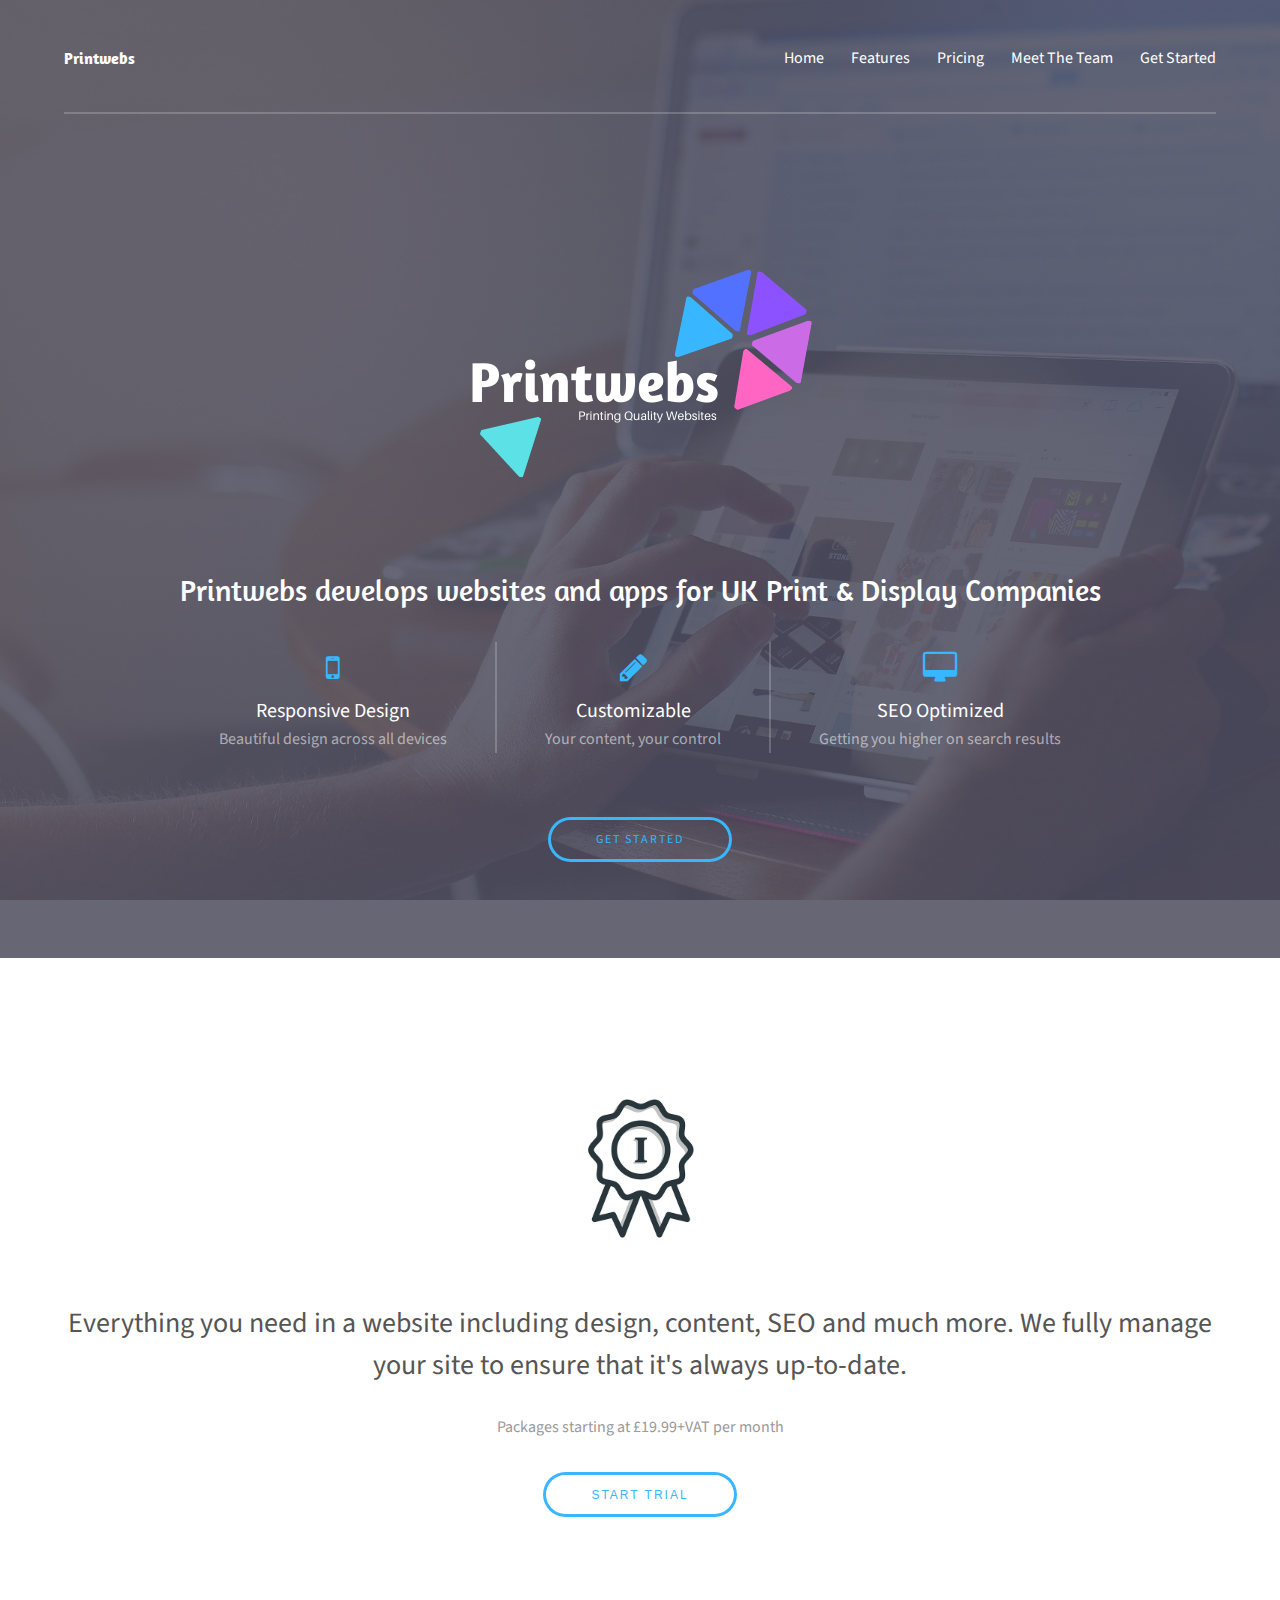
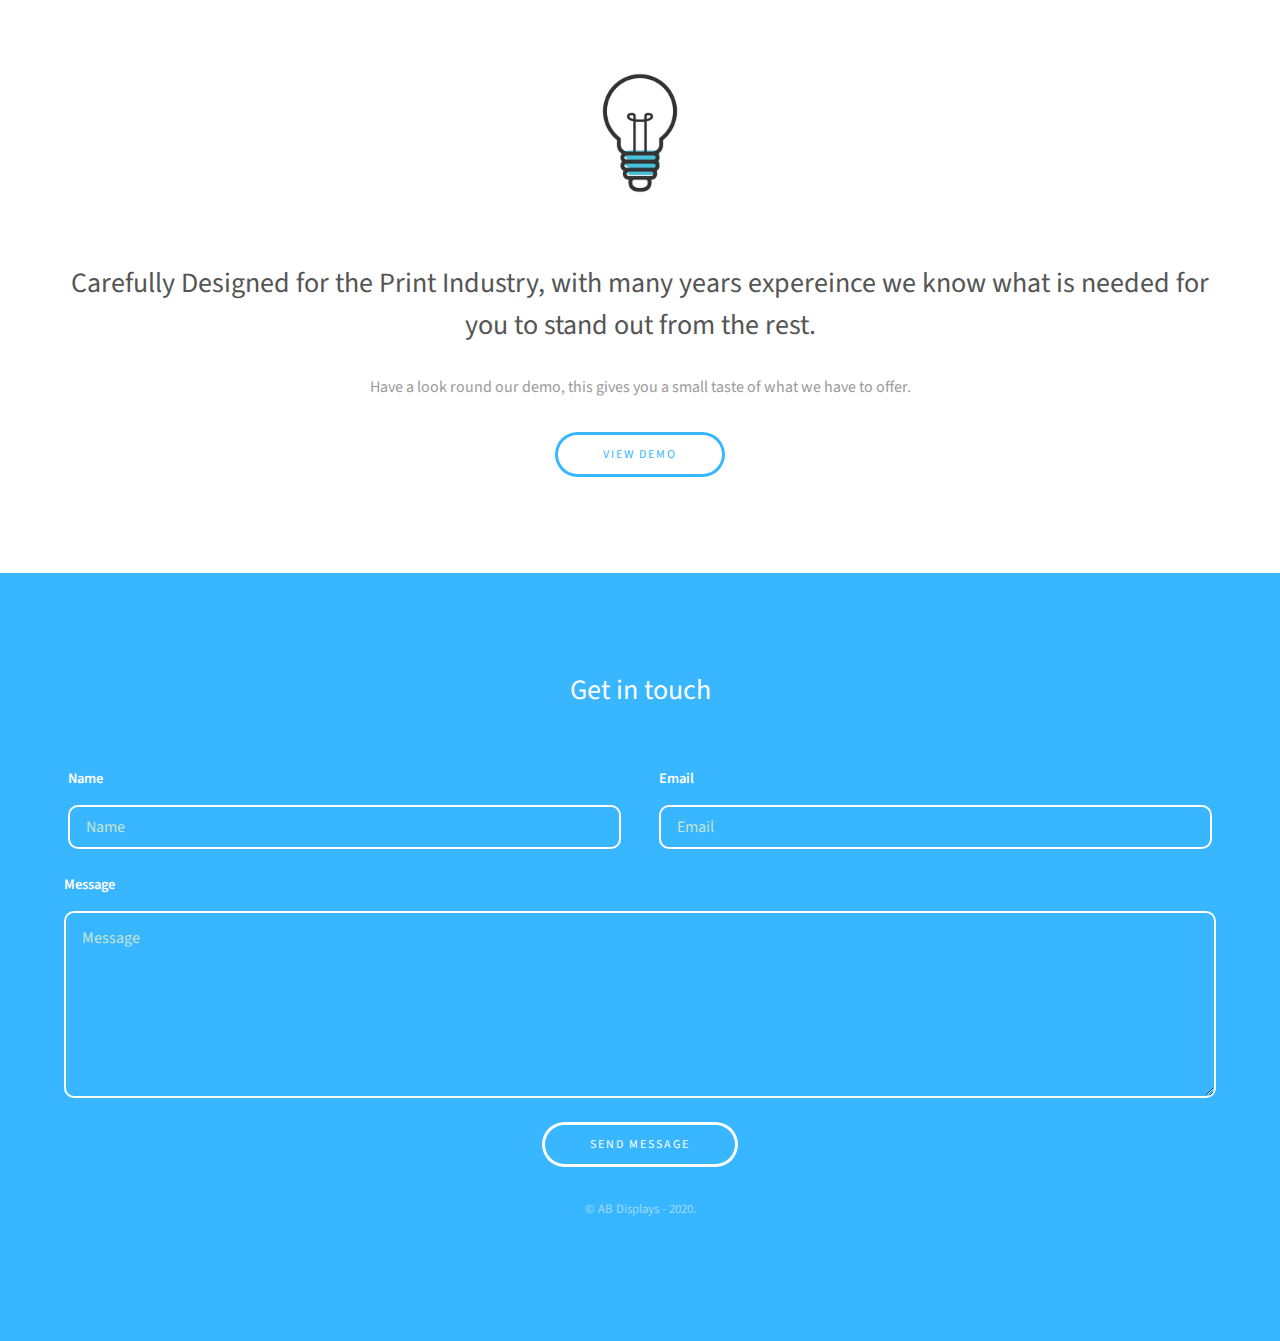
==== index.html @ cdd8fac1 "Tag Line added" ====
<!DOCTYPE HTML>
<html>
	<head>
		<title>Printwebs</title>
		<meta charset="utf-8" />
		<meta name="viewport" content="width=device-width, initial-scale=1" />
		<link rel="stylesheet" href="assets/css/main.css" />
		<link href='https://fonts.googleapis.com/css?family=Amaranth' rel='stylesheet'>
	</head>
	<body>

		<!-- Header -->
			<header id="header">
				<div class="inner">
					<a href="index.html" style="font-family: Amaranth" class="logo"><strong>Printwebs</strong></a>
					<nav id="nav">
						<a href="index.html">Home</a>
						<a href="features.html">Features</a>
						<a href="pricing.html">Pricing</a>
						<a href="meet-the-team.html">Meet The Team</a>
						<a href="">Get Started</a>
					</nav>
					<a href="#navPanel" class="navPanelToggle"><span class="fa fa-bars"></span></a>
				</div>
			</header>

		<!-- Banner -->
			<section id="banner">
				<div class="inner">
					<header>
						<div class="header">
							<img src="images/logo.png"/>
								<h2 style="font-family: Amaranth; color: white;"> Printwebs develops websites and apps for UK Print & Display Companies </h2>
						</div>
					</header>

					<div class="flex">

						<div>
							<span class="icon fa-mobile"></span>
							<h3>Responsive Design</h3>
							<p>Beautiful design across all devices</p>
						</div>

						<div>
							<span class="icon fa-pencil"></span>
							<h3>Customizable</h3>
							<p>Your content, your control</p>
						</div>

						<div>
							<span class="icon fa-desktop"></span>
							<h3>SEO Optimized</h3>
							<p>Getting you higher on search results</p>
						</div>

					</div>

					<footer>
						<a href="#" class="button">Get Started</a>
					</footer>
				</div>
			</section>


		<!-- Three -->
			<section id="three" class="wrapper align-center">
				<div class="inner">
					<div class="flex flex-1">
						<article>
							<div class="image round">
								<img src="images/pic01.jpg" style="height: 15rem;" alt="Pic 01" />
							</div>
							<header>
								<h3>Everything you need in a website including design, content, SEO and much more. We fully manage your site to ensure that it's always up-to-date.</h3>
							</header>
							<p>Packages starting at £19.99+VAT per month</p>
							<footer>
								<button type="button" data-target="#vevs-widget" data-id="30" data-affid="4664">Start Trial</button>
							</footer>
						</article>
						<article style="margin-top: 6rem;">
							<div class="image round">
								<img src="images/pic02.jpg" style="height: 15rem;" alt="Pic 02" />
							</div>
							<header>
								<h3>Carefully Designed for the Print Industry, with many years expereince we know what is needed for you to stand out from the rest.</h3>
							</header>
							<p>Have a look round our demo, this gives you a small taste of what we have to offer.</p>
							<footer>
								<a href="http://trials.freedemo.website/Printwebs_Demo/" target="_blank" class="button">View Demo</a>
							</footer>
						</article>
					</div>
				</div>
			</section>

		<!-- Footer -->
			<footer id="footer">
				<div class="inner">

					<h3>Get in touch</h3>

					<form action="#" method="post">

						<div class="field half first">
							<label for="name">Name</label>
							<input name="name" id="name" type="text" placeholder="Name">
						</div>
						<div class="field half">
							<label for="email">Email</label>
							<input name="email" id="email" type="email" placeholder="Email">
						</div>
						<div class="field">
							<label for="message">Message</label>
							<textarea name="message" id="message" rows="6" placeholder="Message"></textarea>
						</div>
						<ul class="actions">
							<li><input value="Send Message" class="button alt" type="submit"></li>
						</ul>
					</form>

					<div class="copyright">
						&copy; AB Displays - 2020.
					</div>

				</div>
			</footer>

		<!-- Scripts -->
			<script src="assets/js/jquery.min.js"></script>
			<script src="assets/js/skel.min.js"></script>
			<script src="assets/js/util.js"></script>
			<script src="assets/js/main.js"></script>
			<script>
			(function (d,s,id) {
				var js, fjs = d.getElementsByTagName(s)[0];
				if (d.getElementById(id)) return;
				js = d.createElement(s); js.id = id;
				js.src = "https://www.vevs.com/partners-sdk.js"; js.async = true; js.defer = true;
				fjs.parentNode.insertBefore(js, fjs);
				})(document,"script","vevs-sdk");
			</script>
	</body>
</html>
---- assets/css/main.css ----
@charset "UTF-8";
@import url(font-awesome.min.css);
@import "https://fonts.googleapis.com/css?family=Source+Sans+Pro:300,400,600";

/*
	Projection by TEMPLATED
	templated.co @templatedco
	Released for free under the Creative Commons Attribution 3.0 license (templated.co/license)
*/

/* Reset */


	html, body, div, span, applet, object, iframe, h1, h2, h3, h4, h5, h6, p, blockquote, pre, a, abbr, acronym, address, big, cite, code, del, dfn, em, img, ins, kbd, q, s, samp, small, strike, strong, sub, sup, tt, var, b, u, i, center, dl, dt, dd, ol, ul, li, fieldset, form, label, legend, table, caption, tbody, tfoot, thead, tr, th, td, article, aside, canvas, details, embed, figure, figcaption, footer, header, hgroup, menu, nav, output, ruby, section, summary, time, mark, audio, video {
		margin: 0;
		padding: 0;
		border: 0;
		font-size: 100%;
		font: inherit;
		vertical-align: baseline;
	}

	article, aside, details, figcaption, figure, footer, header, hgroup, menu, nav, section {
		display: block;
	}

	body {
		line-height: 1;
	}

	ol, ul {
		list-style: none;
	}

	blockquote, q {
		quotes: none;
	}

	blockquote:before, blockquote:after, q:before, q:after {
		content: '';
		content: none;
	}

	table {
		border-collapse: collapse;
		border-spacing: 0;
	}

	body {
		-webkit-text-size-adjust: none;
	}

/* Box Model */

	*, *:before, *:after {
		-moz-box-sizing: border-box;
		-webkit-box-sizing: border-box;
		box-sizing: border-box;
	}

/* Containers */

	.container {
		margin-left: auto;
		margin-right: auto;
	}

	.container.\31 25\25 {
		width: 100%;
		max-width: 100em;
		min-width: 80em;
	}

	.container.\37 5\25 {
		width: 60em;
	}

	.container.\35 0\25 {
		width: 40em;
	}

	.container.\32 5\25 {
		width: 20em;
	}

	.container {
		width: 80em;
	}

	@media screen and (max-width: 1680px) {

		.container.\31 25\25 {
			width: 100%;
			max-width: 100em;
			min-width: 80em;
		}

		.container.\37 5\25 {
			width: 60em;
		}

		.container.\35 0\25 {
			width: 40em;
		}

		.container.\32 5\25 {
			width: 20em;
		}

		.container {
			width: 80em;
		}

	}

	@media screen and (max-width: 1280px) {

		.container.\31 25\25 {
			width: 100%;
			max-width: 81.25em;
			min-width: 65em;
		}

		.container.\37 5\25 {
			width: 48.75em;
		}

		.container.\35 0\25 {
			width: 32.5em;
		}

		.container.\32 5\25 {
			width: 16.25em;
		}

		.container {
			width: 65em;
		}

	}

	@media screen and (max-width: 980px) {

		.container.\31 25\25 {
			width: 100%;
			max-width: 112.5%;
			min-width: 90%;
		}

		.container.\37 5\25 {
			width: 67.5%;
		}

		.container.\35 0\25 {
			width: 45%;
		}

		.container.\32 5\25 {
			width: 22.5%;
		}

		.container {
			width: 90%;
		}

	}

	@media screen and (max-width: 736px) {

		.container.\31 25\25 {
			width: 100%;
			max-width: 112.5%;
			min-width: 90%;
		}

		.container.\37 5\25 {
			width: 67.5%;
		}

		.container.\35 0\25 {
			width: 45%;
		}

		.container.\32 5\25 {
			width: 22.5%;
		}

		.container {
			width: 90% !important;
		}

	}

	@media screen and (max-width: 480px) {

		.container.\31 25\25 {
			width: 100%;
			max-width: 112.5%;
			min-width: 90%;
		}

		.container.\37 5\25 {
			width: 67.5%;
		}

		.container.\35 0\25 {
			width: 45%;
		}

		.container.\32 5\25 {
			width: 22.5%;
		}

		.container {
			width: 90% !important;
		}

	}

/* Grid */

	.row {
		border-bottom: solid 1px transparent;
		-moz-box-sizing: border-box;
		-webkit-box-sizing: border-box;
		box-sizing: border-box;
	}

	.row > * {
		float: left;
		-moz-box-sizing: border-box;
		-webkit-box-sizing: border-box;
		box-sizing: border-box;
	}

	.row:after, .row:before {
		content: '';
		display: block;
		clear: both;
		height: 0;
	}

	.row.uniform > * > :first-child {
		margin-top: 0;
	}

	.row.uniform > * > :last-child {
		margin-bottom: 0;
	}

	.row.\30 \25 > * {
		padding: 0 0 0 0em;
	}

	.row.\30 \25 {
		margin: 0 0 -1px 0em;
	}

	.row.uniform.\30 \25 > * {
		padding: 0em 0 0 0em;
	}

	.row.uniform.\30 \25 {
		margin: 0em 0 -1px 0em;
	}

	.row > * {
		padding: 0 0 0 2em;
	}

	.row {
		margin: 0 0 -1px -2em;
	}

	.row.uniform > * {
		padding: 2em 0 0 2em;
	}

	.row.uniform {
		margin: -2em 0 -1px -2em;
	}

	.row.\32 00\25 > * {
		padding: 0 0 0 4em;
	}

	.row.\32 00\25 {
		margin: 0 0 -1px -4em;
	}

	.row.uniform.\32 00\25 > * {
		padding: 4em 0 0 4em;
	}

	.row.uniform.\32 00\25 {
		margin: -4em 0 -1px -4em;
	}

	.row.\31 50\25 > * {
		padding: 0 0 0 3em;
	}

	.row.\31 50\25 {
		margin: 0 0 -1px -3em;
	}

	.row.uniform.\31 50\25 > * {
		padding: 3em 0 0 3em;
	}

	.row.uniform.\31 50\25 {
		margin: -3em 0 -1px -3em;
	}

	.row.\35 0\25 > * {
		padding: 0 0 0 1em;
	}

	.row.\35 0\25 {
		margin: 0 0 -1px -1em;
	}

	.row.uniform.\35 0\25 > * {
		padding: 1em 0 0 1em;
	}

	.row.uniform.\35 0\25 {
		margin: -1em 0 -1px -1em;
	}

	.row.\32 5\25 > * {
		padding: 0 0 0 0.5em;
	}

	.row.\32 5\25 {
		margin: 0 0 -1px -0.5em;
	}

	.row.uniform.\32 5\25 > * {
		padding: 0.5em 0 0 0.5em;
	}

	.row.uniform.\32 5\25 {
		margin: -0.5em 0 -1px -0.5em;
	}

	.\31 2u, .\31 2u\24 {
		width: 100%;
		clear: none;
		margin-left: 0;
	}

	.\31 1u, .\31 1u\24 {
		width: 91.6666666667%;
		clear: none;
		margin-left: 0;
	}

	.\31 0u, .\31 0u\24 {
		width: 83.3333333333%;
		clear: none;
		margin-left: 0;
	}

	.\39 u, .\39 u\24 {
		width: 75%;
		clear: none;
		margin-left: 0;
	}

	.\38 u, .\38 u\24 {
		width: 66.6666666667%;
		clear: none;
		margin-left: 0;
	}

	.\37 u, .\37 u\24 {
		width: 58.3333333333%;
		clear: none;
		margin-left: 0;
	}

	.\36 u, .\36 u\24 {
		width: 50%;
		clear: none;
		margin-left: 0;
	}

	.\35 u, .\35 u\24 {
		width: 41.6666666667%;
		clear: none;
		margin-left: 0;
	}

	.\34 u, .\34 u\24 {
		width: 33.3333333333%;
		clear: none;
		margin-left: 0;
	}

	.\33 u, .\33 u\24 {
		width: 25%;
		clear: none;
		margin-left: 0;
	}

	.\32 u, .\32 u\24 {
		width: 16.6666666667%;
		clear: none;
		margin-left: 0;
	}

	.\31 u, .\31 u\24 {
		width: 8.3333333333%;
		clear: none;
		margin-left: 0;
	}

	.\31 2u\24 + *,
	.\31 1u\24 + *,
	.\31 0u\24 + *,
	.\39 u\24 + *,
	.\38 u\24 + *,
	.\37 u\24 + *,
	.\36 u\24 + *,
	.\35 u\24 + *,
	.\34 u\24 + *,
	.\33 u\24 + *,
	.\32 u\24 + *,
	.\31 u\24 + * {
		clear: left;
	}

	.\-11u {
		margin-left: 91.66667%;
	}

	.\-10u {
		margin-left: 83.33333%;
	}

	.\-9u {
		margin-left: 75%;
	}

	.\-8u {
		margin-left: 66.66667%;
	}

	.\-7u {
		margin-left: 58.33333%;
	}

	.\-6u {
		margin-left: 50%;
	}

	.\-5u {
		margin-left: 41.66667%;
	}

	.\-4u {
		margin-left: 33.33333%;
	}

	.\-3u {
		margin-left: 25%;
	}

	.\-2u {
		margin-left: 16.66667%;
	}

	.\-1u {
		margin-left: 8.33333%;
	}

	@media screen and (max-width: 1680px) {

		.row > * {
			padding: 0 0 0 2em;
		}

		.row {
			margin: 0 0 -1px -2em;
		}

		.row.uniform > * {
			padding: 2em 0 0 2em;
		}

		.row.uniform {
			margin: -2em 0 -1px -2em;
		}

		.row.\32 00\25 > * {
			padding: 0 0 0 4em;
		}

		.row.\32 00\25 {
			margin: 0 0 -1px -4em;
		}

		.row.uniform.\32 00\25 > * {
			padding: 4em 0 0 4em;
		}

		.row.uniform.\32 00\25 {
			margin: -4em 0 -1px -4em;
		}

		.row.\31 50\25 > * {
			padding: 0 0 0 3em;
		}

		.row.\31 50\25 {
			margin: 0 0 -1px -3em;
		}

		.row.uniform.\31 50\25 > * {
			padding: 3em 0 0 3em;
		}

		.row.uniform.\31 50\25 {
			margin: -3em 0 -1px -3em;
		}

		.row.\35 0\25 > * {
			padding: 0 0 0 1em;
		}

		.row.\35 0\25 {
			margin: 0 0 -1px -1em;
		}

		.row.uniform.\35 0\25 > * {
			padding: 1em 0 0 1em;
		}

		.row.uniform.\35 0\25 {
			margin: -1em 0 -1px -1em;
		}

		.row.\32 5\25 > * {
			padding: 0 0 0 0.5em;
		}

		.row.\32 5\25 {
			margin: 0 0 -1px -0.5em;
		}

		.row.uniform.\32 5\25 > * {
			padding: 0.5em 0 0 0.5em;
		}

		.row.uniform.\32 5\25 {
			margin: -0.5em 0 -1px -0.5em;
		}

		.\31 2u\28xlarge\29, .\31 2u\24\28xlarge\29 {
			width: 100%;
			clear: none;
			margin-left: 0;
		}

		.\31 1u\28xlarge\29, .\31 1u\24\28xlarge\29 {
			width: 91.6666666667%;
			clear: none;
			margin-left: 0;
		}

		.\31 0u\28xlarge\29, .\31 0u\24\28xlarge\29 {
			width: 83.3333333333%;
			clear: none;
			margin-left: 0;
		}

		.\39 u\28xlarge\29, .\39 u\24\28xlarge\29 {
			width: 75%;
			clear: none;
			margin-left: 0;
		}

		.\38 u\28xlarge\29, .\38 u\24\28xlarge\29 {
			width: 66.6666666667%;
			clear: none;
			margin-left: 0;
		}

		.\37 u\28xlarge\29, .\37 u\24\28xlarge\29 {
			width: 58.3333333333%;
			clear: none;
			margin-left: 0;
		}

		.\36 u\28xlarge\29, .\36 u\24\28xlarge\29 {
			width: 50%;
			clear: none;
			margin-left: 0;
		}

		.\35 u\28xlarge\29, .\35 u\24\28xlarge\29 {
			width: 41.6666666667%;
			clear: none;
			margin-left: 0;
		}

		.\34 u\28xlarge\29, .\34 u\24\28xlarge\29 {
			width: 33.3333333333%;
			clear: none;
			margin-left: 0;
		}

		.\33 u\28xlarge\29, .\33 u\24\28xlarge\29 {
			width: 25%;
			clear: none;
			margin-left: 0;
		}

		.\32 u\28xlarge\29, .\32 u\24\28xlarge\29 {
			width: 16.6666666667%;
			clear: none;
			margin-left: 0;
		}

		.\31 u\28xlarge\29, .\31 u\24\28xlarge\29 {
			width: 8.3333333333%;
			clear: none;
			margin-left: 0;
		}

		.\31 2u\24\28xlarge\29 + *,
		.\31 1u\24\28xlarge\29 + *,
		.\31 0u\24\28xlarge\29 + *,
		.\39 u\24\28xlarge\29 + *,
		.\38 u\24\28xlarge\29 + *,
		.\37 u\24\28xlarge\29 + *,
		.\36 u\24\28xlarge\29 + *,
		.\35 u\24\28xlarge\29 + *,
		.\34 u\24\28xlarge\29 + *,
		.\33 u\24\28xlarge\29 + *,
		.\32 u\24\28xlarge\29 + *,
		.\31 u\24\28xlarge\29 + * {
			clear: left;
		}

		.\-11u\28xlarge\29 {
			margin-left: 91.66667%;
		}

		.\-10u\28xlarge\29 {
			margin-left: 83.33333%;
		}

		.\-9u\28xlarge\29 {
			margin-left: 75%;
		}

		.\-8u\28xlarge\29 {
			margin-left: 66.66667%;
		}

		.\-7u\28xlarge\29 {
			margin-left: 58.33333%;
		}

		.\-6u\28xlarge\29 {
			margin-left: 50%;
		}

		.\-5u\28xlarge\29 {
			margin-left: 41.66667%;
		}

		.\-4u\28xlarge\29 {
			margin-left: 33.33333%;
		}

		.\-3u\28xlarge\29 {
			margin-left: 25%;
		}

		.\-2u\28xlarge\29 {
			margin-left: 16.66667%;
		}

		.\-1u\28xlarge\29 {
			margin-left: 8.33333%;
		}

	}

	@media screen and (max-width: 1280px) {

		.row > * {
			padding: 0 0 0 1.5em;
		}

		.row {
			margin: 0 0 -1px -1.5em;
		}

		.row.uniform > * {
			padding: 1.5em 0 0 1.5em;
		}

		.row.uniform {
			margin: -1.5em 0 -1px -1.5em;
		}

		.row.\32 00\25 > * {
			padding: 0 0 0 3em;
		}

		.row.\32 00\25 {
			margin: 0 0 -1px -3em;
		}

		.row.uniform.\32 00\25 > * {
			padding: 3em 0 0 3em;
		}

		.row.uniform.\32 00\25 {
			margin: -3em 0 -1px -3em;
		}

		.row.\31 50\25 > * {
			padding: 0 0 0 2.25em;
		}

		.row.\31 50\25 {
			margin: 0 0 -1px -2.25em;
		}

		.row.uniform.\31 50\25 > * {
			padding: 2.25em 0 0 2.25em;
		}

		.row.uniform.\31 50\25 {
			margin: -2.25em 0 -1px -2.25em;
		}

		.row.\35 0\25 > * {
			padding: 0 0 0 0.75em;
		}

		.row.\35 0\25 {
			margin: 0 0 -1px -0.75em;
		}

		.row.uniform.\35 0\25 > * {
			padding: 0.75em 0 0 0.75em;
		}

		.row.uniform.\35 0\25 {
			margin: -0.75em 0 -1px -0.75em;
		}

		.row.\32 5\25 > * {
			padding: 0 0 0 0.375em;
		}

		.row.\32 5\25 {
			margin: 0 0 -1px -0.375em;
		}

		.row.uniform.\32 5\25 > * {
			padding: 0.375em 0 0 0.375em;
		}

		.row.uniform.\32 5\25 {
			margin: -0.375em 0 -1px -0.375em;
		}

		.\31 2u\28large\29, .\31 2u\24\28large\29 {
			width: 100%;
			clear: none;
			margin-left: 0;
		}

		.\31 1u\28large\29, .\31 1u\24\28large\29 {
			width: 91.6666666667%;
			clear: none;
			margin-left: 0;
		}

		.\31 0u\28large\29, .\31 0u\24\28large\29 {
			width: 83.3333333333%;
			clear: none;
			margin-left: 0;
		}

		.\39 u\28large\29, .\39 u\24\28large\29 {
			width: 75%;
			clear: none;
			margin-left: 0;
		}

		.\38 u\28large\29, .\38 u\24\28large\29 {
			width: 66.6666666667%;
			clear: none;
			margin-left: 0;
		}

		.\37 u\28large\29, .\37 u\24\28large\29 {
			width: 58.3333333333%;
			clear: none;
			margin-left: 0;
		}

		.\36 u\28large\29, .\36 u\24\28large\29 {
			width: 50%;
			clear: none;
			margin-left: 0;
		}

		.\35 u\28large\29, .\35 u\24\28large\29 {
			width: 41.6666666667%;
			clear: none;
			margin-left: 0;
		}

		.\34 u\28large\29, .\34 u\24\28large\29 {
			width: 33.3333333333%;
			clear: none;
			margin-left: 0;
		}

		.\33 u\28large\29, .\33 u\24\28large\29 {
			width: 25%;
			clear: none;
			margin-left: 0;
		}

		.\32 u\28large\29, .\32 u\24\28large\29 {
			width: 16.6666666667%;
			clear: none;
			margin-left: 0;
		}

		.\31 u\28large\29, .\31 u\24\28large\29 {
			width: 8.3333333333%;
			clear: none;
			margin-left: 0;
		}

		.\31 2u\24\28large\29 + *,
		.\31 1u\24\28large\29 + *,
		.\31 0u\24\28large\29 + *,
		.\39 u\24\28large\29 + *,
		.\38 u\24\28large\29 + *,
		.\37 u\24\28large\29 + *,
		.\36 u\24\28large\29 + *,
		.\35 u\24\28large\29 + *,
		.\34 u\24\28large\29 + *,
		.\33 u\24\28large\29 + *,
		.\32 u\24\28large\29 + *,
		.\31 u\24\28large\29 + * {
			clear: left;
		}

		.\-11u\28large\29 {
			margin-left: 91.66667%;
		}

		.\-10u\28large\29 {
			margin-left: 83.33333%;
		}

		.\-9u\28large\29 {
			margin-left: 75%;
		}

		.\-8u\28large\29 {
			margin-left: 66.66667%;
		}

		.\-7u\28large\29 {
			margin-left: 58.33333%;
		}

		.\-6u\28large\29 {
			margin-left: 50%;
		}

		.\-5u\28large\29 {
			margin-left: 41.66667%;
		}

		.\-4u\28large\29 {
			margin-left: 33.33333%;
		}

		.\-3u\28large\29 {
			margin-left: 25%;
		}

		.\-2u\28large\29 {
			margin-left: 16.66667%;
		}

		.\-1u\28large\29 {
			margin-left: 8.33333%;
		}

	}

	@media screen and (max-width: 980px) {

		.row > * {
			padding: 0 0 0 1.5em;
		}

		.row {
			margin: 0 0 -1px -1.5em;
		}

		.row.uniform > * {
			padding: 1.5em 0 0 1.5em;
		}

		.row.uniform {
			margin: -1.5em 0 -1px -1.5em;
		}

		.row.\32 00\25 > * {
			padding: 0 0 0 3em;
		}

		.row.\32 00\25 {
			margin: 0 0 -1px -3em;
		}

		.row.uniform.\32 00\25 > * {
			padding: 3em 0 0 3em;
		}

		.row.uniform.\32 00\25 {
			margin: -3em 0 -1px -3em;
		}

		.row.\31 50\25 > * {
			padding: 0 0 0 2.25em;
		}

		.row.\31 50\25 {
			margin: 0 0 -1px -2.25em;
		}

		.row.uniform.\31 50\25 > * {
			padding: 2.25em 0 0 2.25em;
		}

		.row.uniform.\31 50\25 {
			margin: -2.25em 0 -1px -2.25em;
		}

		.row.\35 0\25 > * {
			padding: 0 0 0 0.75em;
		}

		.row.\35 0\25 {
			margin: 0 0 -1px -0.75em;
		}

		.row.uniform.\35 0\25 > * {
			padding: 0.75em 0 0 0.75em;
		}

		.row.uniform.\35 0\25 {
			margin: -0.75em 0 -1px -0.75em;
		}

		.row.\32 5\25 > * {
			padding: 0 0 0 0.375em;
		}

		.row.\32 5\25 {
			margin: 0 0 -1px -0.375em;
		}

		.row.uniform.\32 5\25 > * {
			padding: 0.375em 0 0 0.375em;
		}

		.row.uniform.\32 5\25 {
			margin: -0.375em 0 -1px -0.375em;
		}

		.\31 2u\28medium\29, .\31 2u\24\28medium\29 {
			width: 100%;
			clear: none;
			margin-left: 0;
		}

		.\31 1u\28medium\29, .\31 1u\24\28medium\29 {
			width: 91.6666666667%;
			clear: none;
			margin-left: 0;
		}

		.\31 0u\28medium\29, .\31 0u\24\28medium\29 {
			width: 83.3333333333%;
			clear: none;
			margin-left: 0;
		}

		.\39 u\28medium\29, .\39 u\24\28medium\29 {
			width: 75%;
			clear: none;
			margin-left: 0;
		}

		.\38 u\28medium\29, .\38 u\24\28medium\29 {
			width: 66.6666666667%;
			clear: none;
			margin-left: 0;
		}

		.\37 u\28medium\29, .\37 u\24\28medium\29 {
			width: 58.3333333333%;
			clear: none;
			margin-left: 0;
		}

		.\36 u\28medium\29, .\36 u\24\28medium\29 {
			width: 50%;
			clear: none;
			margin-left: 0;
		}

		.\35 u\28medium\29, .\35 u\24\28medium\29 {
			width: 41.6666666667%;
			clear: none;
			margin-left: 0;
		}

		.\34 u\28medium\29, .\34 u\24\28medium\29 {
			width: 33.3333333333%;
			clear: none;
			margin-left: 0;
		}

		.\33 u\28medium\29, .\33 u\24\28medium\29 {
			width: 25%;
			clear: none;
			margin-left: 0;
		}

		.\32 u\28medium\29, .\32 u\24\28medium\29 {
			width: 16.6666666667%;
			clear: none;
			margin-left: 0;
		}

		.\31 u\28medium\29, .\31 u\24\28medium\29 {
			width: 8.3333333333%;
			clear: none;
			margin-left: 0;
		}

		.\31 2u\24\28medium\29 + *,
		.\31 1u\24\28medium\29 + *,
		.\31 0u\24\28medium\29 + *,
		.\39 u\24\28medium\29 + *,
		.\38 u\24\28medium\29 + *,
		.\37 u\24\28medium\29 + *,
		.\36 u\24\28medium\29 + *,
		.\35 u\24\28medium\29 + *,
		.\34 u\24\28medium\29 + *,
		.\33 u\24\28medium\29 + *,
		.\32 u\24\28medium\29 + *,
		.\31 u\24\28medium\29 + * {
			clear: left;
		}

		.\-11u\28medium\29 {
			margin-left: 91.66667%;
		}

		.\-10u\28medium\29 {
			margin-left: 83.33333%;
		}

		.\-9u\28medium\29 {
			margin-left: 75%;
		}

		.\-8u\28medium\29 {
			margin-left: 66.66667%;
		}

		.\-7u\28medium\29 {
			margin-left: 58.33333%;
		}

		.\-6u\28medium\29 {
			margin-left: 50%;
		}

		.\-5u\28medium\29 {
			margin-left: 41.66667%;
		}

		.\-4u\28medium\29 {
			margin-left: 33.33333%;
		}

		.\-3u\28medium\29 {
			margin-left: 25%;
		}

		.\-2u\28medium\29 {
			margin-left: 16.66667%;
		}

		.\-1u\28medium\29 {
			margin-left: 8.33333%;
		}

	}

	@media screen and (max-width: 736px) {

		.row > * {
			padding: 0 0 0 1.25em;
		}

		.row {
			margin: 0 0 -1px -1.25em;
		}

		.row.uniform > * {
			padding: 1.25em 0 0 1.25em;
		}

		.row.uniform {
			margin: -1.25em 0 -1px -1.25em;
		}

		.row.\32 00\25 > * {
			padding: 0 0 0 2.5em;
		}

		.row.\32 00\25 {
			margin: 0 0 -1px -2.5em;
		}

		.row.uniform.\32 00\25 > * {
			padding: 2.5em 0 0 2.5em;
		}

		.row.uniform.\32 00\25 {
			margin: -2.5em 0 -1px -2.5em;
		}

		.row.\31 50\25 > * {
			padding: 0 0 0 1.875em;
		}

		.row.\31 50\25 {
			margin: 0 0 -1px -1.875em;
		}

		.row.uniform.\31 50\25 > * {
			padding: 1.875em 0 0 1.875em;
		}

		.row.uniform.\31 50\25 {
			margin: -1.875em 0 -1px -1.875em;
		}

		.row.\35 0\25 > * {
			padding: 0 0 0 0.625em;
		}

		.row.\35 0\25 {
			margin: 0 0 -1px -0.625em;
		}

		.row.uniform.\35 0\25 > * {
			padding: 0.625em 0 0 0.625em;
		}

		.row.uniform.\35 0\25 {
			margin: -0.625em 0 -1px -0.625em;
		}

		.row.\32 5\25 > * {
			padding: 0 0 0 0.3125em;
		}

		.row.\32 5\25 {
			margin: 0 0 -1px -0.3125em;
		}

		.row.uniform.\32 5\25 > * {
			padding: 0.3125em 0 0 0.3125em;
		}

		.row.uniform.\32 5\25 {
			margin: -0.3125em 0 -1px -0.3125em;
		}

		.\31 2u\28small\29, .\31 2u\24\28small\29 {
			width: 100%;
			clear: none;
			margin-left: 0;
		}

		.\31 1u\28small\29, .\31 1u\24\28small\29 {
			width: 91.6666666667%;
			clear: none;
			margin-left: 0;
		}

		.\31 0u\28small\29, .\31 0u\24\28small\29 {
			width: 83.3333333333%;
			clear: none;
			margin-left: 0;
		}

		.\39 u\28small\29, .\39 u\24\28small\29 {
			width: 75%;
			clear: none;
			margin-left: 0;
		}

		.\38 u\28small\29, .\38 u\24\28small\29 {
			width: 66.6666666667%;
			clear: none;
			margin-left: 0;
		}

		.\37 u\28small\29, .\37 u\24\28small\29 {
			width: 58.3333333333%;
			clear: none;
			margin-left: 0;
		}

		.\36 u\28small\29, .\36 u\24\28small\29 {
			width: 50%;
			clear: none;
			margin-left: 0;
		}

		.\35 u\28small\29, .\35 u\24\28small\29 {
			width: 41.6666666667%;
			clear: none;
			margin-left: 0;
		}

		.\34 u\28small\29, .\34 u\24\28small\29 {
			width: 33.3333333333%;
			clear: none;
			margin-left: 0;
		}

		.\33 u\28small\29, .\33 u\24\28small\29 {
			width: 25%;
			clear: none;
			margin-left: 0;
		}

		.\32 u\28small\29, .\32 u\24\28small\29 {
			width: 16.6666666667%;
			clear: none;
			margin-left: 0;
		}

		.\31 u\28small\29, .\31 u\24\28small\29 {
			width: 8.3333333333%;
			clear: none;
			margin-left: 0;
		}

		.\31 2u\24\28small\29 + *,
		.\31 1u\24\28small\29 + *,
		.\31 0u\24\28small\29 + *,
		.\39 u\24\28small\29 + *,
		.\38 u\24\28small\29 + *,
		.\37 u\24\28small\29 + *,
		.\36 u\24\28small\29 + *,
		.\35 u\24\28small\29 + *,
		.\34 u\24\28small\29 + *,
		.\33 u\24\28small\29 + *,
		.\32 u\24\28small\29 + *,
		.\31 u\24\28small\29 + * {
			clear: left;
		}

		.\-11u\28small\29 {
			margin-left: 91.66667%;
		}

		.\-10u\28small\29 {
			margin-left: 83.33333%;
		}

		.\-9u\28small\29 {
			margin-left: 75%;
		}

		.\-8u\28small\29 {
			margin-left: 66.66667%;
		}

		.\-7u\28small\29 {
			margin-left: 58.33333%;
		}

		.\-6u\28small\29 {
			margin-left: 50%;
		}

		.\-5u\28small\29 {
			margin-left: 41.66667%;
		}

		.\-4u\28small\29 {
			margin-left: 33.33333%;
		}

		.\-3u\28small\29 {
			margin-left: 25%;
		}

		.\-2u\28small\29 {
			margin-left: 16.66667%;
		}

		.\-1u\28small\29 {
			margin-left: 8.33333%;
		}

	}

	@media screen and (max-width: 480px) {

		.row > * {
			padding: 0 0 0 1.25em;
		}

		.row {
			margin: 0 0 -1px -1.25em;
		}

		.row.uniform > * {
			padding: 1.25em 0 0 1.25em;
		}

		.row.uniform {
			margin: -1.25em 0 -1px -1.25em;
		}

		.row.\32 00\25 > * {
			padding: 0 0 0 2.5em;
		}

		.row.\32 00\25 {
			margin: 0 0 -1px -2.5em;
		}

		.row.uniform.\32 00\25 > * {
			padding: 2.5em 0 0 2.5em;
		}

		.row.uniform.\32 00\25 {
			margin: -2.5em 0 -1px -2.5em;
		}

		.row.\31 50\25 > * {
			padding: 0 0 0 1.875em;
		}

		.row.\31 50\25 {
			margin: 0 0 -1px -1.875em;
		}

		.row.uniform.\31 50\25 > * {
			padding: 1.875em 0 0 1.875em;
		}

		.row.uniform.\31 50\25 {
			margin: -1.875em 0 -1px -1.875em;
		}

		.row.\35 0\25 > * {
			padding: 0 0 0 0.625em;
		}

		.row.\35 0\25 {
			margin: 0 0 -1px -0.625em;
		}

		.row.uniform.\35 0\25 > * {
			padding: 0.625em 0 0 0.625em;
		}

		.row.uniform.\35 0\25 {
			margin: -0.625em 0 -1px -0.625em;
		}

		.row.\32 5\25 > * {
			padding: 0 0 0 0.3125em;
		}

		.row.\32 5\25 {
			margin: 0 0 -1px -0.3125em;
		}

		.row.uniform.\32 5\25 > * {
			padding: 0.3125em 0 0 0.3125em;
		}

		.row.uniform.\32 5\25 {
			margin: -0.3125em 0 -1px -0.3125em;
		}

		.\31 2u\28xsmall\29, .\31 2u\24\28xsmall\29 {
			width: 100%;
			clear: none;
			margin-left: 0;
		}

		.\31 1u\28xsmall\29, .\31 1u\24\28xsmall\29 {
			width: 91.6666666667%;
			clear: none;
			margin-left: 0;
		}

		.\31 0u\28xsmall\29, .\31 0u\24\28xsmall\29 {
			width: 83.3333333333%;
			clear: none;
			margin-left: 0;
		}

		.\39 u\28xsmall\29, .\39 u\24\28xsmall\29 {
			width: 75%;
			clear: none;
			margin-left: 0;
		}

		.\38 u\28xsmall\29, .\38 u\24\28xsmall\29 {
			width: 66.6666666667%;
			clear: none;
			margin-left: 0;
		}

		.\37 u\28xsmall\29, .\37 u\24\28xsmall\29 {
			width: 58.3333333333%;
			clear: none;
			margin-left: 0;
		}

		.\36 u\28xsmall\29, .\36 u\24\28xsmall\29 {
			width: 50%;
			clear: none;
			margin-left: 0;
		}

		.\35 u\28xsmall\29, .\35 u\24\28xsmall\29 {
			width: 41.6666666667%;
			clear: none;
			margin-left: 0;
		}

		.\34 u\28xsmall\29, .\34 u\24\28xsmall\29 {
			width: 33.3333333333%;
			clear: none;
			margin-left: 0;
		}

		.\33 u\28xsmall\29, .\33 u\24\28xsmall\29 {
			width: 25%;
			clear: none;
			margin-left: 0;
		}

		.\32 u\28xsmall\29, .\32 u\24\28xsmall\29 {
			width: 16.6666666667%;
			clear: none;
			margin-left: 0;
		}

		.\31 u\28xsmall\29, .\31 u\24\28xsmall\29 {
			width: 8.3333333333%;
			clear: none;
			margin-left: 0;
		}

		.\31 2u\24\28xsmall\29 + *,
		.\31 1u\24\28xsmall\29 + *,
		.\31 0u\24\28xsmall\29 + *,
		.\39 u\24\28xsmall\29 + *,
		.\38 u\24\28xsmall\29 + *,
		.\37 u\24\28xsmall\29 + *,
		.\36 u\24\28xsmall\29 + *,
		.\35 u\24\28xsmall\29 + *,
		.\34 u\24\28xsmall\29 + *,
		.\33 u\24\28xsmall\29 + *,
		.\32 u\24\28xsmall\29 + *,
		.\31 u\24\28xsmall\29 + * {
			clear: left;
		}

		.\-11u\28xsmall\29 {
			margin-left: 91.66667%;
		}

		.\-10u\28xsmall\29 {
			margin-left: 83.33333%;
		}

		.\-9u\28xsmall\29 {
			margin-left: 75%;
		}

		.\-8u\28xsmall\29 {
			margin-left: 66.66667%;
		}

		.\-7u\28xsmall\29 {
			margin-left: 58.33333%;
		}

		.\-6u\28xsmall\29 {
			margin-left: 50%;
		}

		.\-5u\28xsmall\29 {
			margin-left: 41.66667%;
		}

		.\-4u\28xsmall\29 {
			margin-left: 33.33333%;
		}

		.\-3u\28xsmall\29 {
			margin-left: 25%;
		}

		.\-2u\28xsmall\29 {
			margin-left: 16.66667%;
		}

		.\-1u\28xsmall\29 {
			margin-left: 8.33333%;
		}

	}

/* Basic */

	@-ms-viewport {
		width: device-width;
	}

	body {
		-ms-overflow-style: scrollbar;
	}

	@media screen and (max-width: 480px) {

		html, body {
			min-width: 320px;
		}

	}

	body {
		background: #fff;
	}

		body.is-loading *, body.is-loading *:before, body.is-loading *:after {
			-moz-animation: none !important;
			-webkit-animation: none !important;
			-ms-animation: none !important;
			animation: none !important;
			-moz-transition: none !important;
			-webkit-transition: none !important;
			-ms-transition: none !important;
			transition: none !important;
		}

/* Type */

	body, input, select, textarea {
		color: #9a9a9a;
		font-family: "Source Sans Pro", Arial, Helvetica, sans-serif;
		font-size: 14pt;
		font-weight: 400;
		line-height: 1.65;
	}

		@media screen and (max-width: 1680px) {

			body, input, select, textarea {
				font-size: 12pt;
			}

		}

		@media screen and (max-width: 1280px) {

			body, input, select, textarea {
				font-size: 12pt;
			}

		}

		@media screen and (max-width: 980px) {

			body, input, select, textarea {
				font-size: 12pt;
			}

		}

		@media screen and (max-width: 736px) {

			body, input, select, textarea {
				font-size: 12pt;
			}

		}

		@media screen and (max-width: 480px) {

			body, input, select, textarea {
				font-size: 12pt;
			}

		}

	a {
		color: #38b6ff;
		text-decoration: underline;
	}

		a:hover {
			text-decoration: none;
		}

	strong, b {
		color: #555;
		font-weight: 600;
	}

	em, i {
		font-style: italic;
	}

	p {
		margin: 0 0 2em 0;
	}

	h1, h2, h3, h4, h5, h6 {
		color: #555;
		font-weight: 400;
		line-height: 1.5;
		margin: 0 0 1em 0;
	}

		h1 a, h2 a, h3 a, h4 a, h5 a, h6 a {
			color: inherit;
			text-decoration: none;
		}

	h2 {
		font-size: 1.85em;
		font-weight: 300;
	}

	h3 {
		font-size: 1.75em;
	}

		@media screen and (max-width: 480px) {

			h3 {
				font-size: 1.25em;
			}

		}

	h4 {
		font-size: 1.5em;
	}

	h5 {
		font-size: 0.9em;
	}

	h6 {
		font-size: 0.7em;
	}

	sub {
		font-size: 0.8em;
		position: relative;
		top: 0.5em;
	}

	sup {
		font-size: 0.8em;
		position: relative;
		top: -0.5em;
	}

	blockquote {
		border-left: solid 4px #dbdbdb;
		font-style: italic;
		margin: 0 0 2em 0;
		padding: 0.5em 0 0.5em 2em;
	}

	code {
		background: rgba(144, 144, 144, 0.075);
		border-radius: 0;
		border: solid 1px #dbdbdb;
		font-family: "Courier New", monospace;
		font-size: 0.9em;
		margin: 0 0.25em;
		padding: 0.25em 0.65em;
	}

	pre {
		-webkit-overflow-scrolling: touch;
		font-family: "Courier New", monospace;
		font-size: 0.9em;
		margin: 0 0 2em 0;
	}

		pre code {
			display: block;
			line-height: 1.75;
			padding: 1em 1.5em;
			overflow-x: auto;
		}

	hr {
		border: 0;
		border-bottom: solid 1px #dbdbdb;
		margin: 2em 0;
	}

		hr.major {
			margin: 3em 0;
		}

	.align-left {
		text-align: left;
	}

	.align-center {
		text-align: center;
	}

	.align-right {
		text-align: right;
	}

	.inner {
		max-width: 75em;
		margin: 0 auto;
	}

		@media screen and (max-width: 1280px) {

			.inner {
				max-width: 90%;
			}

		}

		@media screen and (max-width: 480px) {

			.inner {
				max-width: 90%;
			}

		}

/* Section/Article */

	section.special, article.special {
		text-align: center;
	}

		section.special article, article.special article {
			text-align: left;
		}

	section.wrapper, article.wrapper {
		padding: 6em 0;
	}

		section.wrapper header, article.wrapper header {
			margin-bottom: 4em;
		}

			section.wrapper header h2, article.wrapper header h2 {
				font-size: 2.75em;
				margin: 0 0 .5em 0;
			}

			section.wrapper header p, article.wrapper header p {
				font-size: 1em;
			}

		section.wrapper article header, article.wrapper article header {
			margin: 0;
		}

		@media screen and (max-width: 980px) {

			section.wrapper, article.wrapper {
				padding: 4em 0;
			}

		}

		@media screen and (max-width: 736px) {

			section.wrapper, article.wrapper {
				padding: 3em 0;
			}

				section.wrapper header, article.wrapper header {
					margin-bottom: 2em;
				}

					section.wrapper header h2, article.wrapper header h2 {
						font-size: 2em;
					}

					section.wrapper header p, article.wrapper header p {
						font-size: .9em;
					}

		}

		@media screen and (max-width: 480px) {

			section.wrapper article, article.wrapper article {
				text-align: center;
			}

		}

	header p {
		color: #bbb;
		position: relative;
		margin: 0 0 1.5em 0;
	}

	header h2 + p {
		font-size: 1.25em;
		margin-top: -1em;
	}

	header h3 + p {
		font-size: 1.1em;
		margin-top: -0.8em;
	}

	header h4 + p,
	header h5 + p,
	header h6 + p {
		font-size: 0.9em;
		margin-top: -0.6em;
	}

/* Flex */

	.flex {
		display: -ms-flexbox;
		-ms-flex-wrap: wrap;
		-ms-flex-pack: justify;
		-moz-justify-content: space-between;
		-webkit-justify-content: space-between;
		-ms-justify-content: space-between;
		justify-content: space-between;
		display: -moz-flex;
		display: -webkit-flex;
		display: -ms-flex;
		display: flex;
		-moz-flex-wrap: wrap;
		-webkit-flex-wrap: wrap;
		-ms-flex-wrap: wrap;
		flex-wrap: wrap;
		width: 100%;
	}

		.flex.flex-2 {
			-moz-justify-content: space-between;
			-webkit-justify-content: space-between;
			-ms-justify-content: space-between;
			justify-content: space-between;
		}

			.flex.flex-2 article {
				width: 50%;
			}

		@media screen and (max-width: 980px) {

			.flex.flex-2 article {
				width: 100%;
				margin-bottom: 3em;
			}

				.flex.flex-2 article:last-child {
					margin-bottom: 0;
				}

		}

		@media screen and (max-width: 480px) {

			.flex.flex-2 br {
				display: none;
			}

		}

/* Form */

	form {
		margin: 0 0 2em 0;
	}

		form .field {
			margin-bottom: 1.5em;
		}

			form .field.half {
				display: inline-block;
				width: 48%;
			}

				form .field.half.first {
					margin-right: 3%;
				}

		@media screen and (max-width: 980px) {

			form .field.half {
				display: block;
				width: 100%;
			}

				form .field.half.first {
					margin-right: 0;
				}

		}

	label {
		color: #555;
		display: block;
		font-size: 0.9em;
		font-weight: 600;
		margin: 0 0 1em 0;
	}

	input[type="text"],
	input[type="password"],
	input[type="email"],
	input[type="tel"],
	select,
	textarea {
		-moz-appearance: none;
		-webkit-appearance: none;
		-ms-appearance: none;
		appearance: none;
		background: #38b6ff;
		border-radius: 10px;
		border: none;
		border: solid 2px #ffffff;
		color: #fff;
		display: block;
		outline: 0;
		padding: 0 1em;
		text-decoration: none;
		width: 100%;
	}

		input[type="text"]:invalid,
		input[type="password"]:invalid,
		input[type="email"]:invalid,
		input[type="tel"]:invalid,
		select:invalid,
		textarea:invalid {
			box-shadow: none;
		}

		input[type="text"]:focus,
		input[type="password"]:focus,
		input[type="email"]:focus,
		input[type="tel"]:focus,
		select:focus,
		textarea:focus {
			border-color: #ffffff;
			box-shadow: 0 0 0 1px #ffffff;
		}

	.select-wrapper {
		text-decoration: none;
		display: block;
		position: relative;
	}

		.select-wrapper:before {
			content: "";
			-moz-osx-font-smoothing: grayscale;
			-webkit-font-smoothing: antialiased;
			font-family: FontAwesome;
			font-style: normal;
			font-weight: normal;
			text-transform: none !important;
		}

		.select-wrapper:before {
			color: #fff;
			display: block;
			height: 2.75em;
			line-height: 2.75em;
			pointer-events: none;
			position: absolute;
			right: 0;
			text-align: center;
			top: 0;
			width: 2.75em;
		}

		.select-wrapper select::-ms-expand {
			display: none;
		}

	input[type="text"],
	input[type="password"],
	input[type="email"],
	select {
		height: 2.75em;
	}

	textarea {
		padding: 0.75em 1em;
	}

	input[type="checkbox"],
	input[type="radio"] {
		-moz-appearance: none;
		-webkit-appearance: none;
		-ms-appearance: none;
		appearance: none;
		display: block;
		float: left;
		margin-right: -2em;
		opacity: 0;
		width: 1em;
		z-index: -1;
	}

		input[type="checkbox"] + label,
		input[type="radio"] + label {
			text-decoration: none;
			color: #9a9a9a;
			cursor: pointer;
			display: inline-block;
			font-size: 1em;
			font-weight: 400;
			padding-left: 2.4em;
			padding-right: 0.75em;
			position: relative;
		}

			input[type="checkbox"] + label:before,
			input[type="radio"] + label:before {
				-moz-osx-font-smoothing: grayscale;
				-webkit-font-smoothing: antialiased;
				font-family: FontAwesome;
				font-style: normal;
				font-weight: normal;
				text-transform: none !important;
			}

			input[type="checkbox"] + label:before,
			input[type="radio"] + label:before {
				background: rgba(144, 144, 144, 0.075);
				border-radius: 0;
				border: solid 1px #ffffff;
				content: '';
				display: inline-block;
				height: 1.65em;
				left: 0;
				line-height: 1.58125em;
				position: absolute;
				text-align: center;
				top: 0;
				width: 1.65em;
			}

		input[type="checkbox"]:checked + label:before,
		input[type="radio"]:checked + label:before {
			background: #38b6ff;
			border-color: #38b6ff;
			color: #ffffff;
			content: '\f00c';
		}

		input[type="checkbox"]:focus + label:before,
		input[type="radio"]:focus + label:before {
			border-color: #38b6ff;
			box-shadow: 0 0 0 1px #38b6ff;
		}

	input[type="checkbox"] + label:before {
		border-radius: 0;
	}

	input[type="radio"] + label:before {
		border-radius: 100%;
	}

	::-webkit-input-placeholder {
		color: #c4e5d3 !important;
		opacity: 1.0;
	}

	:-moz-placeholder {
		color: #c4e5d3 !important;
		opacity: 1.0;
	}

	::-moz-placeholder {
		color: #c4e5d3 !important;
		opacity: 1.0;
	}

	:-ms-input-placeholder {
		color: #c4e5d3 !important;
		opacity: 1.0;
	}

	.formerize-placeholder {
		color: #c4e5d3 !important;
		opacity: 1.0;
	}

/* Box */

	.box {
		border: solid 1px #dbdbdb;
		margin-bottom: 2em;
		padding: 1.5em;
	}

		.box > :last-child,
		.box > :last-child > :last-child,
		.box > :last-child > :last-child > :last-child {
			margin-bottom: 0;
		}

		.box.alt {
			border: 0;
			border-radius: 0;
			padding: 0;
		}

		.box.person {
			border: solid 1px #ffffff;
			padding: 3em 1.5em;
		}

			.box.person h3 {
				margin: 0;
			}

			.box.person .image {
				margin-bottom: 1em;
			}

				.box.person .image img {
					max-width: 100%;
				}

/* Icon */

	.icon {
		text-decoration: none;
		border-bottom: none;
		position: relative;
	}

		.icon:before {
			-moz-osx-font-smoothing: grayscale;
			-webkit-font-smoothing: antialiased;
			font-family: FontAwesome;
			font-style: normal;
			font-weight: normal;
			text-transform: none !important;
		}

		.icon > .label {
			display: none;
		}

/* Image */

	.image {
		border-radius: 0;
		border: 0;
		display: inline-block;
		position: relative;
	}

		.image img {
			border-radius: 0;
			display: block;
		}

		.image.left, .image.right {
			max-width: 40%;
		}

			.image.left img, .image.right img {
				width: 100%;
			}

		.image.round img {
			border-radius: 100%;
		}

		.image.left {
			float: left;
			padding: 0 1.5em 1em 0;
			top: 0.25em;
		}

		.image.right {
			float: right;
			padding: 0 0 1em 1.5em;
			top: 0.25em;
		}

		.image.fit {
			display: block;
			margin: 0 0 2em 0;
			width: 100%;
		}

			.image.fit img {
				width: 100%;
			}

		.image.main {
			display: block;
			margin: 0 0 3em 0;
			width: 100%;
		}

			.image.main img {
				width: 100%;
			}

/* List */

	ol {
		list-style: decimal;
		margin: 0 0 2em 0;
		padding-left: 1.25em;
	}

		ol li {
			padding-left: 0.25em;
		}

	ul {
		list-style: disc;
		margin: 0 0 2em 0;
		padding-left: 1em;
	}

		ul li {
			padding-left: 0.5em;
		}

		ul.alt {
			list-style: none;
			padding-left: 0;
		}

			ul.alt li {
				border-top: solid 1px #dbdbdb;
				padding: 0.5em 0;
			}

				ul.alt li:first-child {
					border-top: 0;
					padding-top: 0;
				}

			ul.alt.dark li {
				border-top: solid 1px rgba(0, 0, 0, 0.25);
			}

		ul.icons {
			cursor: default;
			list-style: none;
			padding-left: 0;
		}

			ul.icons li {
				display: inline-block;
				padding: 0 1em 0 0;
			}

				ul.icons li:last-child {
					padding-right: 0;
				}

				ul.icons li .icon:before {
					font-size: 2em;
				}

		ul.actions {
			cursor: default;
			list-style: none;
			padding-left: 0;
		}

			ul.actions li {
				display: inline-block;
				padding: 0 1em 0 0;
				vertical-align: middle;
			}

				ul.actions li:last-child {
					padding-right: 0;
				}

			ul.actions.small li {
				padding: 0 0.5em 0 0;
			}

			ul.actions.vertical li {
				display: block;
				padding: 1em 0 0 0;
			}

				ul.actions.vertical li:first-child {
					padding-top: 0;
				}

				ul.actions.vertical li > * {
					margin-bottom: 0;
				}

			ul.actions.vertical.small li {
				padding: 0.5em 0 0 0;
			}

				ul.actions.vertical.small li:first-child {
					padding-top: 0;
				}

			ul.actions.fit {
				display: table;
				margin-left: -1em;
				padding: 0;
				table-layout: fixed;
				width: calc(100% + 1em);
			}

				ul.actions.fit li {
					display: table-cell;
					padding: 0 0 0 1em;
				}

					ul.actions.fit li > * {
						margin-bottom: 0;
					}

				ul.actions.fit.small {
					margin-left: -0.5em;
					width: calc(100% + 0.5em);
				}

					ul.actions.fit.small li {
						padding: 0 0 0 0.5em;
					}

			@media screen and (max-width: 480px) {

				ul.actions {
					margin: 0 0 2em 0;
				}

					ul.actions li {
						padding: 1em 0 0 0;
						display: block;
						text-align: center;
						width: 100%;
					}

						ul.actions li:first-child {
							padding-top: 0;
						}

						ul.actions li > * {
							width: 100%;
							margin: 0 !important;
						}

							ul.actions li > *.icon:before {
								margin-left: -2em;
							}

					ul.actions.small li {
						padding: 0.5em 0 0 0;
					}

						ul.actions.small li:first-child {
							padding-top: 0;
						}

			}

	dl {
		margin: 0 0 2em 0;
	}

		dl dt {
			display: block;
			font-weight: 600;
			margin: 0 0 1em 0;
		}

		dl dd {
			margin-left: 2em;
		}

/* Table */

	.table-wrapper {
		-webkit-overflow-scrolling: touch;
		overflow-x: auto;
	}

	table {
		margin: 0 0 2em 0;
		width: 100%;
	}

		table tbody tr {
			border: solid 1px #dbdbdb;
			border-left: 0;
			border-right: 0;
		}

			table tbody tr:nth-child(2n + 1) {
				background-color: rgba(144, 144, 144, 0.075);
			}

		table td {
			padding: 0.75em 0.75em;
		}

		table th {
			color: #555;
			font-size: 0.9em;
			font-weight: 600;
			padding: 0 0.75em 0.75em 0.75em;
			text-align: left;
		}

		table thead {
			border-bottom: solid 2px #dbdbdb;
		}

		table tfoot {
			border-top: solid 2px #dbdbdb;
		}

		table.alt {
			border-collapse: separate;
		}

			table.alt tbody tr td {
				border: solid 1px #dbdbdb;
				border-left-width: 0;
				border-top-width: 0;
			}

				table.alt tbody tr td:first-child {
					border-left-width: 1px;
				}

			table.alt tbody tr:first-child td {
				border-top-width: 1px;
			}

			table.alt thead {
				border-bottom: 0;
			}

			table.alt tfoot {
				border-top: 0;
			}

/* Button */

	input[type="submit"],
	input[type="reset"],
	input[type="button"],
	button,
	.button {
		-moz-appearance: none;
		-webkit-appearance: none;
		-ms-appearance: none;
		appearance: none;
		-moz-transition: background-color 0.2s ease-in-out, color 0.2s ease-in-out;
		-webkit-transition: background-color 0.2s ease-in-out, color 0.2s ease-in-out;
		-ms-transition: background-color 0.2s ease-in-out, color 0.2s ease-in-out;
		transition: background-color 0.2s ease-in-out, color 0.2s ease-in-out;
		background-color: transparent;
		box-shadow: inset 0 0 0 3px #38b6ff;
		color: #38b6ff!important;
		border-radius: 30px;
		border: 0;
		cursor: pointer;
		display: inline-block;
		font-size: .75em;
		font-weight: 400;
		height: 3.75em;
		line-height: 3.85em;
		letter-spacing: 2px;
		padding: 0 4em;
		text-align: center;
		text-decoration: none;
		text-transform: uppercase;
		white-space: nowrap;
	}

		input[type="submit"]:hover,
		input[type="reset"]:hover,
		input[type="button"]:hover,
		button:hover,
		.button:hover {
			background-color: rgba(108, 192, 145, 0.15);
		}

		input[type="submit"]:active,
		input[type="reset"]:active,
		input[type="button"]:active,
		button:active,
		.button:active {
			background-color: #ffffff;
		}

		input[type="submit"].icon,
		input[type="reset"].icon,
		input[type="button"].icon,
		button.icon,
		.button.icon {
			padding-left: 1.35em;
		}

			input[type="submit"].icon:before,
			input[type="reset"].icon:before,
			input[type="button"].icon:before,
			button.icon:before,
			.button.icon:before {
				margin-right: 0.5em;
			}

		input[type="submit"].fit,
		input[type="reset"].fit,
		input[type="button"].fit,
		button.fit,
		.button.fit {
			display: block;
			margin: 0 0 1em 0;
			width: 100%;
		}

		input[type="submit"].small,
		input[type="reset"].small,
		input[type="button"].small,
		button.small,
		.button.small {
			font-size: 0.8em;
		}

		input[type="submit"].big,
		input[type="reset"].big,
		input[type="button"].big,
		button.big,
		.button.big {
			font-size: 1.35em;
		}

		input[type="submit"].alt,
		input[type="reset"].alt,
		input[type="button"].alt,
		button.alt,
		.button.alt {
			background-color: transparent;
			box-shadow: inset 0 0 0 3px #FFF;
			color: #fff !important;
		}

			input[type="submit"].alt:hover,
			input[type="reset"].alt:hover,
			input[type="button"].alt:hover,
			button.alt:hover,
			.button.alt:hover {
				background-color: #7ec89e;
			}

			input[type="submit"].alt:active,
			input[type="reset"].alt:active,
			input[type="button"].alt:active,
			button.alt:active,
			.button.alt:active {
				background-color: #7ec89e;
			}

			input[type="submit"].alt.icon:before,
			input[type="reset"].alt.icon:before,
			input[type="button"].alt.icon:before,
			button.alt.icon:before,
			.button.alt.icon:before {
				color: #bbb;
			}

		input[type="submit"].special,
		input[type="reset"].special,
		input[type="button"].special,
		button.special,
		.button.special {
			background-color: #38b6ff;
			color: #ffffff !important;
		}

			input[type="submit"].special:hover,
			input[type="reset"].special:hover,
			input[type="button"].special:hover,
			button.special:hover,
			.button.special:hover {
				background-color: #7ec89e;
			}

			input[type="submit"].special:active,
			input[type="reset"].special:active,
			input[type="button"].special:active,
			button.special:active,
			.button.special:active {
				background-color: #5ab884;
			}

		input[type="submit"].disabled, input[type="submit"]:disabled,
		input[type="reset"].disabled,
		input[type="reset"]:disabled,
		input[type="button"].disabled,
		input[type="button"]:disabled,
		button.disabled,
		button:disabled,
		.button.disabled,
		.button:disabled {
			background-color: #9a9a9a !important;
			box-shadow: inset 0 -0.15em 0 0 rgba(0, 0, 0, 0.15);
			color: #fff !important;
			cursor: default;
			opacity: 0.25;
		}

		@media screen and (max-width: 480px) {

			input[type="submit"],
			input[type="reset"],
			input[type="button"],
			button,
			.button {
				padding: 0;
				width: 100%;
			}

		}

/* Header */
	.header img {
		max-width: 100%; 
		height: auto;
	}

	.subpage {
		padding-top: 44px;
	}

		.subpage #header {
			background: #38b6ff;
			top: 0;
			height: 44px;
			line-height: 44px;
			position: fixed;
		}

	#header {
		color: #fff;
		cursor: default;
		height: 3.25em;
		left: 0;
		line-height: 3.25em;
		position: absolute;
		text-align: right;
		top: 2em;
		width: 100%;
		z-index: 10001;
	}

		#header .inner {
			margin: 0 auto;
			position: relative;
		}

		#header .logo {
			color: #ffffff;
			display: inline-block;
			font-weight: 400;
			height: inherit;
			left: 0;
			line-height: inherit;
			margin: 0;
			padding: 0;
			position: absolute;
			top: 0;
			font-size: 1em;
		}

			#header .logo strong {
				color: #ffffff;
				font-weight: 600;
			}

		#header a {
			-moz-transition: color 0.2s ease-in-out;
			-webkit-transition: color 0.2s ease-in-out;
			-ms-transition: color 0.2s ease-in-out;
			transition: color 0.2s ease-in-out;
			display: inline-block;
			padding: 0 0.75em;
			color: inherit;
			text-decoration: none;
			font-size: 1em;
		}

			#header a:hover {
				color: #ffffff;
			}

			#header a:last-child {
				padding-right: 0;
			}

			#header a.navPanelToggle {
				display: none;
				text-decoration: none;
				height: 4em;
				width: 4em;
				z-index: 10003;
			}

				#header a.navPanelToggle .fa {
					font-size: 1.25em;
				}

				@media screen and (max-width: 980px) {

					#header a.navPanelToggle {
						display: inline-block;
					}

				}

			@media screen and (max-width: 736px) {

				#header a {
					padding: 0 0.5em;
				}

			}

	@media screen and (max-width: 980px) {

		#header {
			top: 1em;
		}

	}

	@media screen and (max-width: 736px) {

		#header {
			top: .5em;
		}

	}

	@media screen and (max-width: 480px) {

		#header {
			font-size: .9em;
		}

	}

/* Nav */

	@media screen and (max-width: 980px) {

		#nav {
			display: none;
		}

	}

	#navPanel {
		-moz-transform: translatex(20em);
		-webkit-transform: translatex(20em);
		-ms-transform: translatex(20em);
		transform: translatex(20em);
		-moz-transition: -moz-transform 0.2s ease-in-out, visibility 0.2s ease-in-out;
		-webkit-transition: -webkit-transform 0.2s ease-in-out, visibility 0.2s ease-in-out;
		-ms-transition: -ms-transform 0.2s ease-in-out, visibility 0.2s ease-in-out;
		transition: transform 0.2s ease-in-out, visibility 0.2s ease-in-out;
		-webkit-overflow-scrolling: touch;
		visibility: hidden;
		overflow-y: auto;
		position: fixed;
		right: 0;
		top: 0;
		background: #38b6ff;
		color: #daefe3;
		height: 100%;
		max-width: 80%;
		width: 20em;
		padding: 0.5em 1.25em;
		z-index: 10010;
	}

		#navPanel.visible {
			-moz-transform: translatex(0);
			-webkit-transform: translatex(0);
			-ms-transform: translatex(0);
			transform: translatex(0);
			box-shadow: 0 0 1.5em 0 rgba(0, 0, 0, 0.2);
			visibility: visible;
		}

		#navPanel a:not(.close) {
			border-top: solid 1px #ffffff;
			color: #daefe3;
			font-weight: 600;
			display: block;
			padding: 0.75em 0;
			text-decoration: none;
			font-weight: 400;
		}

			#navPanel a:not(.close):first-child {
				border: none;
			}

		#navPanel .close {
			text-decoration: none;
			-moz-transition: color 0.2s ease-in-out;
			-webkit-transition: color 0.2s ease-in-out;
			-ms-transition: color 0.2s ease-in-out;
			transition: color 0.2s ease-in-out;
			-webkit-tap-highlight-color: transparent;
			border: 0;
			color: #daefe3;
			cursor: pointer;
			display: block;
			height: 4em;
			padding-right: 1.25em;
			position: absolute;
			right: 0;
			text-align: right;
			top: 0;
			vertical-align: middle;
			width: 5em;
		}

			#navPanel .close:before {
				-moz-osx-font-smoothing: grayscale;
				-webkit-font-smoothing: antialiased;
				font-family: FontAwesome;
				font-style: normal;
				font-weight: normal;
				text-transform: none !important;
				content: '\f00d';
				width: 3em;
				height: 3em;
				line-height: 3em;
				display: block;
				position: absolute;
				right: 0;
				top: 0;
				text-align: center;
			}

			#navPanel .close:hover {
				color: inherit;
			}

/* Banner */

	#banner {
		padding: 8em 0 9em 0;
		background-image: url(../../images/banner.jpg);
		background-size: cover;
		background-position: bottom;
		background-attachment: fixed;
		background-repeat: no-repeat;
		text-align: center;
		position: relative;
	}

		#banner:before {
			content: '';
			background: rgba(75, 75, 93, 0.85);
			position: absolute;
			width: 100%;
			height: 100%;
			top: 0;
			left: 0;
		}

		#banner .inner {
			border-top: 2px solid rgba(255, 255, 255, 0.2);
			position: relative;
			z-index: 10005;
		}

		#banner h1 {
			font-size: 3.5em;
			font-weight: 400;
			color: #fff;
			line-height: 1em;
			margin: 0 0 1em 0;
			padding: 0;
		}

		#banner h3 {
			font-weight: 400;
			color: #fff;
			margin: 0;
			font-size: 1.5em;
		}

		#banner .icon {
			color: #38b6ff;
			font-size: 2em;
		}

		#banner p {
			font-size: 1em;
			color: rgba(255, 255, 255, 0.55);
			margin-bottom: 1.75em;
		}

		#banner .flex {
			-ms-flex-pack: center;
			-moz-justify-content: center;
			-webkit-justify-content: center;
			-ms-justify-content: center;
			justify-content: center;
			text-align: center;
			margin: 0 auto 4em auto;
		}

			#banner .flex div {
				border-right: 2px solid rgba(255, 255, 255, 0.2);
				padding: 0 8em;
			}

				#banner .flex div:last-child {
					border: none;
					padding-right: 0;
				}

				#banner .flex div:first-child {
					padding-left: 0;
				}

				#banner .flex div p {
					margin: 0;
				}

		@media only screen and (min-device-width: 768px) and (max-device-width: 1024px) and (orientation: landscape) {

			#banner {
				background-attachment: scroll;
			}

		}

		@media screen and (max-width: 1680px) {

			#banner .flex div {
				padding: 0 6em;
			}

		}

		@media screen and (max-width: 1280px) {

			#banner {
				padding: 7em 0 6em 0;
			}

				#banner .inner {
					padding-top: 6em;
				}

				#banner h1 {
					font-size: 3em;
				}

				#banner h3 {
					font-size: 1.25em;
				}

				#banner .flex div {
					padding: 0 3em;
				}

		}

		@media screen and (max-width: 980px) {

			#banner {
				background-attachment: scroll;
				padding: 5em 0 4em 0;
			}

				#banner .inner {
					padding-top: 4em;
				}

				#banner h1 {
					font-size: 2.5em;
				}

				#banner h3 {
					font-size: 1.25em;
				}

				#banner .flex div {
					font-size: .85em;
					padding: 0 1.5em;
				}

		}

		@media screen and (max-width: 736px) {

			#banner {
				padding: 4em 0 3em 0;
			}

				#banner .inner {
					padding-top: 3em;
				}

				#banner h1 {
					font-size: 2em;
				}

				#banner h3 {
					font-size: 1.25em;
				}

				#banner .flex {
					-moz-flex-direction: column;
					-webkit-flex-direction: column;
					-ms-flex-direction: column;
					flex-direction: column;
					margin: 0 auto 2em auto;
				}

					#banner .flex div {
						font-size: .85em;
						padding: 0;
						border: none;
						margin-bottom: 1em;
					}

		}

		@media screen and (max-width: 480px) {

			#banner h1 {
				font-size: 1.5em;
			}

		}

/* Footer */

	#footer {
		padding: 6em 0;
		background: #38b6ff;
		color: #fff;
		text-align: center;
	}

		#footer h3 {
			color: #FFF;
			margin-bottom: 2em !important;
		}

		#footer label {
			text-align: left;
			color: #FFF;
		}

		#footer .copyright {
			color: rgba(255, 255, 255, 0.5);
			font-size: 0.8em;
			margin: 0 0 2em 0;
			padding: 0;
		}

			#footer .copyright a {
				color: rgba(255, 255, 255, 0.5);
				text-decoration: none;
			}

				#footer .copyright a:hover {
					color: #FFF;
				}

		@media screen and (max-width: 980px) {

			#footer {
				padding: 4em 0;
			}

		}

		@media screen and (max-width: 736px) {

			#footer {
				padding: 3em 0;
			}

		}
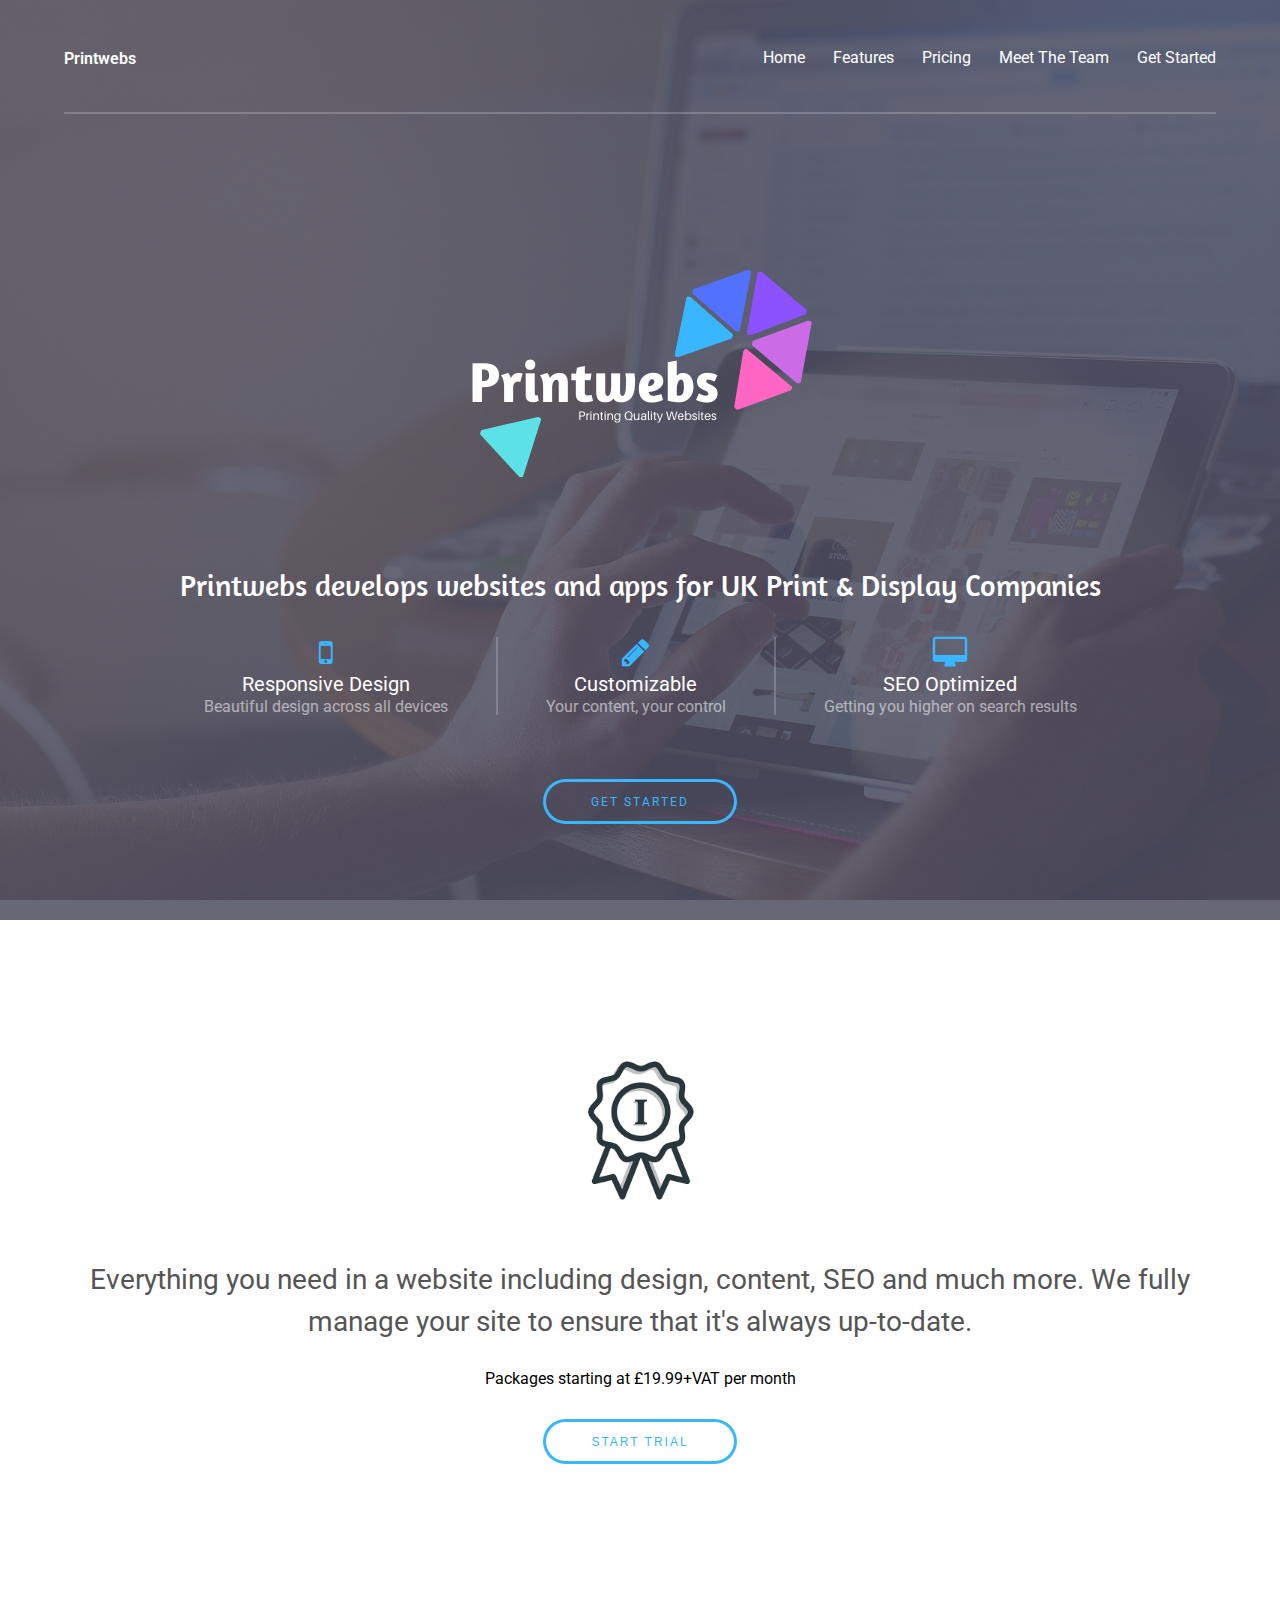
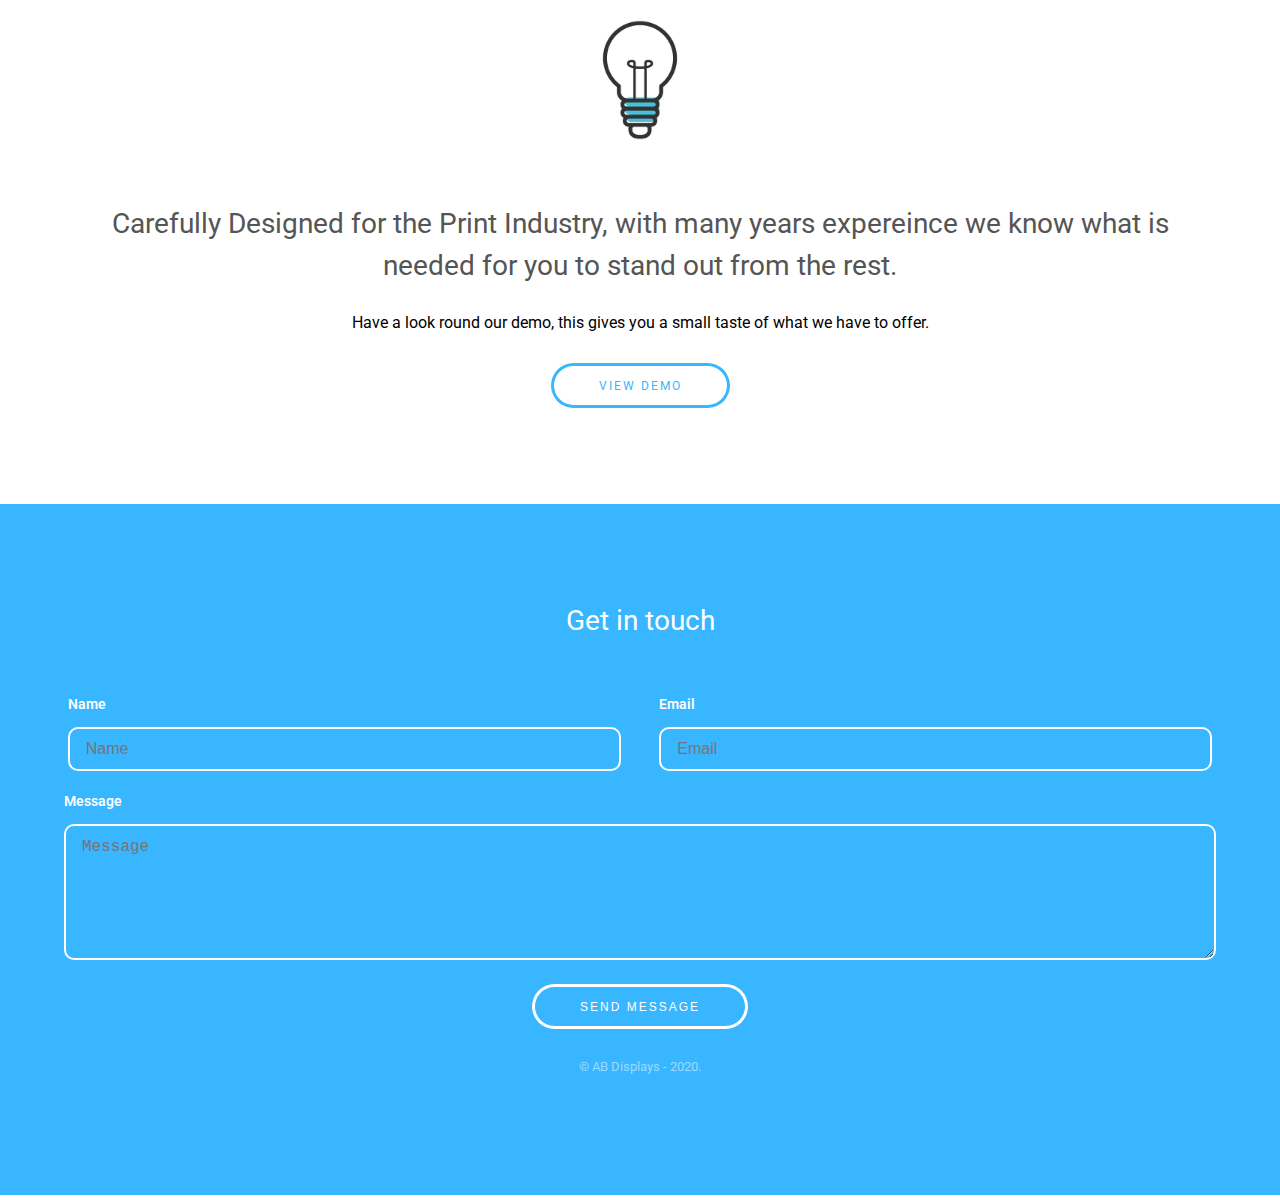
==== commit 6b60f838: "Feature Comparison" ====
--- a/index.html
+++ b/index.html
@@ -76,7 +76,7 @@
 							</header>
 							<p>Packages starting at £19.99+VAT per month</p>
 							<footer>
-								<button type="button" data-target="#vevs-widget" data-id="30" data-affid="4664">Start Trial</button>
+								<button type="button" data-target="#vevs-widget" data-id="30" data-affid="4664" class="button">Start Trial</button>
 							</footer>
 						</article>
 						<article style="margin-top: 6rem;">
@@ -105,18 +105,18 @@
 
 						<div class="field half first">
 							<label for="name">Name</label>
-							<input name="name" id="name" type="text" placeholder="Name">
+							<input name="name" id="name" type="text" placeholder="Name" class="input">
 						</div>
 						<div class="field half">
 							<label for="email">Email</label>
-							<input name="email" id="email" type="email" placeholder="Email">
+							<input name="email" id="email" type="email" placeholder="Email" class="input">
 						</div>
 						<div class="field">
 							<label for="message">Message</label>
-							<textarea name="message" id="message" rows="6" placeholder="Message"></textarea>
+							<textarea name="message" id="message" rows="6" placeholder="Message" class="textarea"></textarea>
 						</div>
 						<ul class="actions">
-							<li><input value="Send Message" class="button alt" type="submit"></li>
+							<li><input value="Send Message" class="button alt" type="submit" class="input"></li>
 						</ul>
 					</form>
 
--- a/assets/css/main.css
+++ b/assets/css/main.css
@@ -1,7 +1,7 @@
 @charset "UTF-8";
 @import url(font-awesome.min.css);
 @import "https://fonts.googleapis.com/css?family=Source+Sans+Pro:300,400,600";
-
+@import "https://fonts.googleapis.com/css?family=Roboto";
 /*
 	Projection by TEMPLATED
 	templated.co @templatedco
@@ -18,6 +18,7 @@
 		font-size: 100%;
 		font: inherit;
 		vertical-align: baseline;
+		font-family: Roboto;
 	}
 
 	article, aside, details, figcaption, figure, footer, header, hgroup, menu, nav, section {
@@ -1585,7 +1586,7 @@
 
 /* Type */
 
-	body, input, select, textarea {
+	body, ..input, ..select, ..textarea {
 		color: #9a9a9a;
 		font-family: "Source Sans Pro", Arial, Helvetica, sans-serif;
 		font-size: 14pt;
@@ -1595,7 +1596,7 @@
 
 		@media screen and (max-width: 1680px) {
 
-			body, input, select, textarea {
+			body, .input, .select, .textarea {
 				font-size: 12pt;
 			}
 
@@ -1603,7 +1604,7 @@
 
 		@media screen and (max-width: 1280px) {
 
-			body, input, select, textarea {
+			body, .input, .select, .textarea {
 				font-size: 12pt;
 			}
 
@@ -1611,7 +1612,7 @@
 
 		@media screen and (max-width: 980px) {
 
-			body, input, select, textarea {
+			body, .input, .select, .textarea {
 				font-size: 12pt;
 			}
 
@@ -1619,7 +1620,7 @@
 
 		@media screen and (max-width: 736px) {
 
-			body, input, select, textarea {
+			body, .input, .select, .textarea {
 				font-size: 12pt;
 			}
 
@@ -1627,7 +1628,7 @@
 
 		@media screen and (max-width: 480px) {
 
-			body, input, select, textarea {
+			body, .input, .select, .textarea {
 				font-size: 12pt;
 			}
 
@@ -1965,12 +1966,12 @@
 		margin: 0 0 1em 0;
 	}
 
-	input[type="text"],
-	input[type="password"],
-	input[type="email"],
-	input[type="tel"],
-	select,
-	textarea {
+	.input[type="text"],
+	.input[type="password"],
+	.input[type="email"],
+	.input[type="tel"],
+	.select,
+	.textarea {
 		-moz-appearance: none;
 		-webkit-appearance: none;
 		-ms-appearance: none;
@@ -1987,32 +1988,32 @@
 		width: 100%;
 	}
 
-		input[type="text"]:invalid,
-		input[type="password"]:invalid,
-		input[type="email"]:invalid,
-		input[type="tel"]:invalid,
-		select:invalid,
-		textarea:invalid {
+		.input[type="text"]:invalid,
+		.input[type="password"]:invalid,
+		.input[type="email"]:invalid,
+		.input[type="tel"]:invalid,
+		.select:invalid,
+		.textarea:invalid {
 			box-shadow: none;
 		}
 
-		input[type="text"]:focus,
-		input[type="password"]:focus,
-		input[type="email"]:focus,
-		input[type="tel"]:focus,
-		select:focus,
-		textarea:focus {
+		.input[type="text"]:focus,
+		.input[type="password"]:focus,
+		.input[type="email"]:focus,
+		.input[type="tel"]:focus,
+		.select:focus,
+		.textarea:focus {
 			border-color: #ffffff;
 			box-shadow: 0 0 0 1px #ffffff;
 		}
 
-	.select-wrapper {
+	..select-wrapper {
 		text-decoration: none;
 		display: block;
 		position: relative;
 	}
 
-		.select-wrapper:before {
+		..select-wrapper:before {
 			content: "";
 			-moz-osx-font-smoothing: grayscale;
 			-webkit-font-smoothing: antialiased;
@@ -2022,7 +2023,7 @@
 			text-transform: none !important;
 		}
 
-		.select-wrapper:before {
+		..select-wrapper:before {
 			color: #fff;
 			display: block;
 			height: 2.75em;
@@ -2035,23 +2036,23 @@
 			width: 2.75em;
 		}
 
-		.select-wrapper select::-ms-expand {
+		..select-wrapper .select::-ms-expand {
 			display: none;
 		}
 
-	input[type="text"],
-	input[type="password"],
-	input[type="email"],
-	select {
+	.input[type="text"],
+	.input[type="password"],
+	.input[type="email"],
+	.select {
 		height: 2.75em;
 	}
 
-	textarea {
+	.textarea {
 		padding: 0.75em 1em;
 	}
 
-	input[type="checkbox"],
-	input[type="radio"] {
+	.input[type="checkbox"],
+	.input[type="radio"] {
 		-moz-appearance: none;
 		-webkit-appearance: none;
 		-ms-appearance: none;
@@ -2064,8 +2065,8 @@
 		z-index: -1;
 	}
 
-		input[type="checkbox"] + label,
-		input[type="radio"] + label {
+		.input[type="checkbox"] + label,
+		.input[type="radio"] + label {
 			text-decoration: none;
 			color: #9a9a9a;
 			cursor: pointer;
@@ -2077,8 +2078,8 @@
 			position: relative;
 		}
 
-			input[type="checkbox"] + label:before,
-			input[type="radio"] + label:before {
+			.input[type="checkbox"] + label:before,
+			.input[type="radio"] + label:before {
 				-moz-osx-font-smoothing: grayscale;
 				-webkit-font-smoothing: antialiased;
 				font-family: FontAwesome;
@@ -2087,8 +2088,8 @@
 				text-transform: none !important;
 			}
 
-			input[type="checkbox"] + label:before,
-			input[type="radio"] + label:before {
+			.input[type="checkbox"] + label:before,
+			.input[type="radio"] + label:before {
 				background: rgba(144, 144, 144, 0.075);
 				border-radius: 0;
 				border: solid 1px #ffffff;
@@ -2103,29 +2104,29 @@
 				width: 1.65em;
 			}
 
-		input[type="checkbox"]:checked + label:before,
-		input[type="radio"]:checked + label:before {
+		.input[type="checkbox"]:checked + label:before,
+		.input[type="radio"]:checked + label:before {
 			background: #38b6ff;
 			border-color: #38b6ff;
 			color: #ffffff;
 			content: '\f00c';
 		}
 
-		input[type="checkbox"]:focus + label:before,
-		input[type="radio"]:focus + label:before {
+		.input[type="checkbox"]:focus + label:before,
+		.input[type="radio"]:focus + label:before {
 			border-color: #38b6ff;
 			box-shadow: 0 0 0 1px #38b6ff;
 		}
 
-	input[type="checkbox"] + label:before {
+	.input[type="checkbox"] + label:before {
 		border-radius: 0;
 	}
 
-	input[type="radio"] + label:before {
+	.input[type="radio"] + label:before {
 		border-radius: 100%;
 	}
 
-	::-webkit-input-placeholder {
+	::-webkit-.input-placeholder {
 		color: #c4e5d3 !important;
 		opacity: 1.0;
 	}
@@ -2140,7 +2141,7 @@
 		opacity: 1.0;
 	}
 
-	:-ms-input-placeholder {
+	:-ms-.input-placeholder {
 		color: #c4e5d3 !important;
 		opacity: 1.0;
 	}
@@ -2513,10 +2514,9 @@
 
 /* Button */
 
-	input[type="submit"],
-	input[type="reset"],
-	input[type="button"],
-	button,
+	.input[type="submit"],
+	.input[type="reset"],
+	.input[type="button"],
 	.button {
 		-moz-appearance: none;
 		-webkit-appearance: none;
@@ -2545,128 +2545,118 @@
 		white-space: nowrap;
 	}
 
-		input[type="submit"]:hover,
-		input[type="reset"]:hover,
-		input[type="button"]:hover,
-		button:hover,
+		.input[type="submit"]:hover,
+		.input[type="reset"]:hover,
+		.input[type="button"]:hover,
 		.button:hover {
 			background-color: rgba(108, 192, 145, 0.15);
 		}
 
-		input[type="submit"]:active,
-		input[type="reset"]:active,
-		input[type="button"]:active,
-		button:active,
+		.input[type="submit"]:active,
+		.input[type="reset"]:active,
+		.input[type="button"]:active,
 		.button:active {
 			background-color: #ffffff;
 		}
 
-		input[type="submit"].icon,
-		input[type="reset"].icon,
-		input[type="button"].icon,
-		button.icon,
+		.input[type="submit"].icon,
+		.input[type="reset"].icon,
+		.input[type="button"].icon,
 		.button.icon {
 			padding-left: 1.35em;
 		}
 
-			input[type="submit"].icon:before,
-			input[type="reset"].icon:before,
-			input[type="button"].icon:before,
-			button.icon:before,
+			.input[type="submit"].icon:before,
+			.input[type="reset"].icon:before,
+			.input[type="button"].icon:before,
 			.button.icon:before {
 				margin-right: 0.5em;
 			}
 
-		input[type="submit"].fit,
-		input[type="reset"].fit,
-		input[type="button"].fit,
-		button.fit,
+		.input[type="submit"].fit,
+		.input[type="reset"].fit,
+		.input[type="button"].fit,
 		.button.fit {
 			display: block;
 			margin: 0 0 1em 0;
 			width: 100%;
 		}
 
-		input[type="submit"].small,
-		input[type="reset"].small,
-		input[type="button"].small,
-		button.small,
+		.input[type="submit"].small,
+		.input[type="reset"].small,
+		.input[type="button"].small,
 		.button.small {
 			font-size: 0.8em;
 		}
 
-		input[type="submit"].big,
-		input[type="reset"].big,
-		input[type="button"].big,
-		button.big,
+		.input[type="submit"].big,
+		.input[type="reset"].big,
+		.input[type="button"].big,
 		.button.big {
 			font-size: 1.35em;
 		}
 
-		input[type="submit"].alt,
-		input[type="reset"].alt,
-		input[type="button"].alt,
-		button.alt,
+		.input[type="submit"].alt,
+		.input[type="reset"].alt,
+		.input[type="button"].alt,
 		.button.alt {
 			background-color: transparent;
 			box-shadow: inset 0 0 0 3px #FFF;
 			color: #fff !important;
 		}
 
-			input[type="submit"].alt:hover,
-			input[type="reset"].alt:hover,
-			input[type="button"].alt:hover,
-			button.alt:hover,
+			.input[type="submit"].alt:hover,
+			.input[type="reset"].alt:hover,
+			.input[type="button"].alt:hover,
 			.button.alt:hover {
 				background-color: #7ec89e;
 			}
 
-			input[type="submit"].alt:active,
-			input[type="reset"].alt:active,
-			input[type="button"].alt:active,
-			button.alt:active,
+			.input[type="submit"].alt:active,
+			.input[type="reset"].alt:active,
+			.input[type="button"].alt:active,
 			.button.alt:active {
 				background-color: #7ec89e;
 			}
 
-			input[type="submit"].alt.icon:before,
-			input[type="reset"].alt.icon:before,
-			input[type="button"].alt.icon:before,
+			.input[type="submit"].alt.icon:before,
+			.input[type="reset"].alt.icon:before,
+			.input[type="button"].alt.icon:before,
 			button.alt.icon:before,
 			.button.alt.icon:before {
 				color: #bbb;
 			}
 
-		input[type="submit"].special,
-		input[type="reset"].special,
-		input[type="button"].special,
+		.input[type="submit"].special,
+		.input[type="reset"].special,
+		.input[type="button"].special,
 		button.special,
 		.button.special {
 			background-color: #38b6ff;
 			color: #ffffff !important;
 		}
 
-			input[type="submit"].special:hover,
-			input[type="reset"].special:hover,
-			input[type="button"].special:hover,
+			.input[type="submit"].special:hover,
+			.input[type="reset"].special:hover,
+			.input[type="button"].special:hover,
 			button.special:hover,
 			.button.special:hover {
 				background-color: #7ec89e;
 			}
 
-			input[type="submit"].special:active,
-			input[type="reset"].special:active,
-			input[type="button"].special:active,
+			.input[type="submit"].special:active,
+			.input[type="reset"].special:active,
+			.input[type="button"].special:active,
 			button.special:active,
 			.button.special:active {
 				background-color: #5ab884;
 			}
 
-		input[type="submit"].disabled, input[type="submit"]:disabled,
-		input[type="reset"].disabled,
-		input[type="reset"]:disabled,
-		input[type="button"].disabled,
-		input[type="button"]:disabled,
+		.input[type="submit"].disabled, .input[type="submit"]:disabled,
+		.input[type="reset"].disabled,
+		.input[type="reset"]:disabled,
+		.input[type="button"].disabled,
+		.input[type="button"]:disabled,
 		button.disabled,
 		button:disabled,
 		.button.disabled,
@@ -2680,10 +2670,9 @@
 
 		@media screen and (max-width: 480px) {
 
-			input[type="submit"],
-			input[type="reset"],
-			input[type="button"],
-			button,
+			.input[type="submit"],
+			.input[type="reset"],
+			.input[type="button"],
 			.button {
 				padding: 0;
 				width: 100%;
@@ -2693,7 +2682,7 @@
 
 /* Header */
 	.header img {
-		max-width: 100%; 
+		max-width: 100%;
 		height: auto;
 	}
 
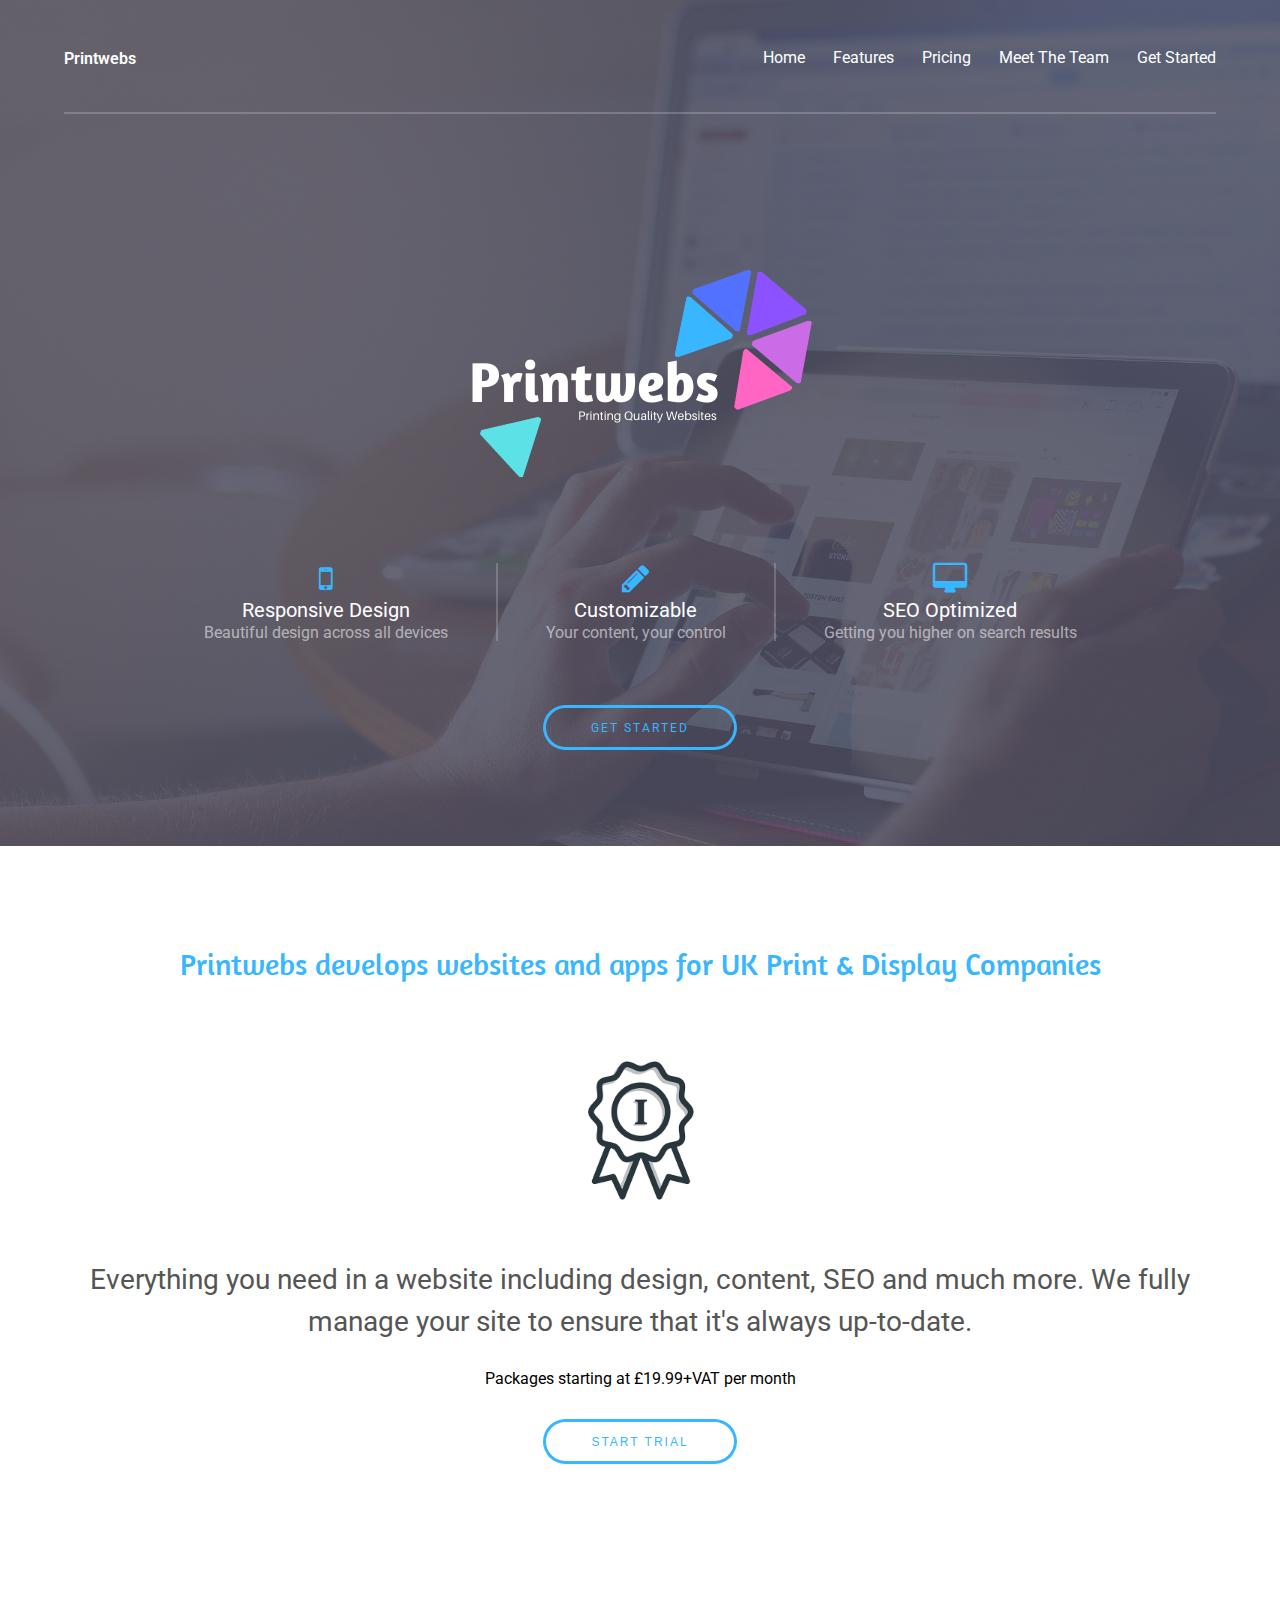
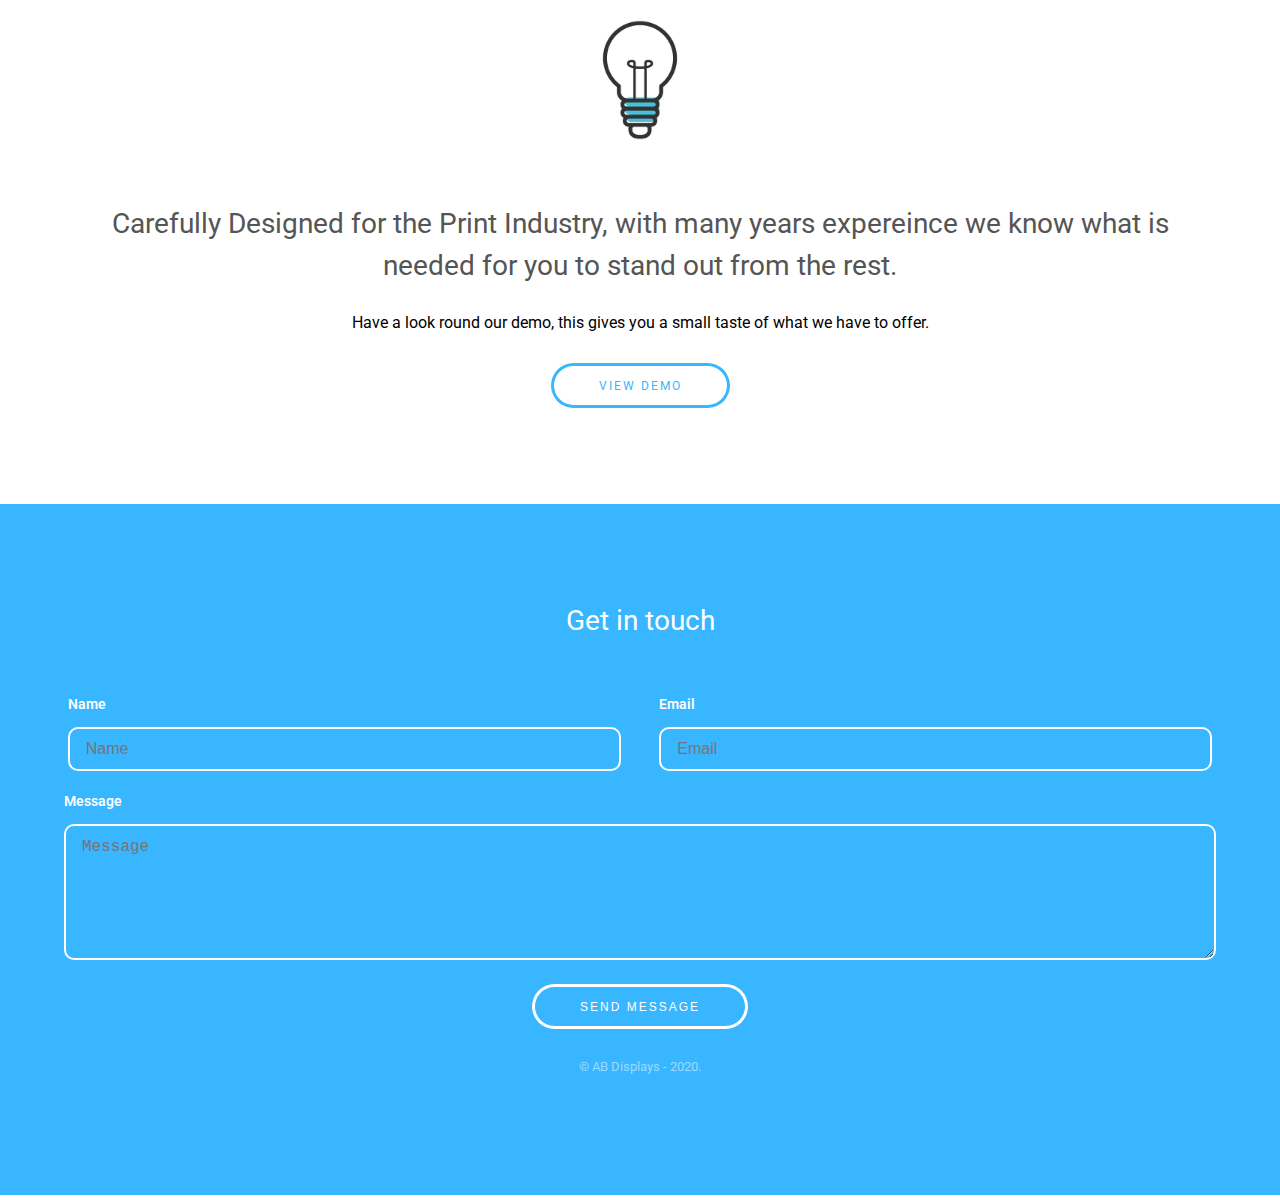
==== commit 87fde9f2: "Tag line location" ====
--- a/index.html
+++ b/index.html
@@ -30,7 +30,6 @@
 					<header>
 						<div class="header">
 							<img src="images/logo.png"/>
-								<h2 style="font-family: Amaranth; color: white;"> Printwebs develops websites and apps for UK Print & Display Companies </h2>
 						</div>
 					</header>
 
@@ -59,6 +58,7 @@
 					<footer>
 						<a href="#" class="button">Get Started</a>
 					</footer>
+
 				</div>
 			</section>
 
@@ -66,6 +66,9 @@
 		<!-- Three -->
 			<section id="three" class="wrapper align-center">
 				<div class="inner">
+					<div>
+						<h2 style="font-family: Amaranth; color: #38b6ff;"> Printwebs develops websites and apps for UK Print & Display Companies </h2>
+					</div>
 					<div class="flex flex-1">
 						<article>
 							<div class="image round">
--- a/assets/css/main.css
+++ b/assets/css/main.css
@@ -2910,7 +2910,7 @@
 /* Banner */
 
 	#banner {
-		padding: 8em 0 9em 0;
+		padding: 8em 0 4em 0;
 		background-image: url(../../images/banner.jpg);
 		background-size: cover;
 		background-position: bottom;
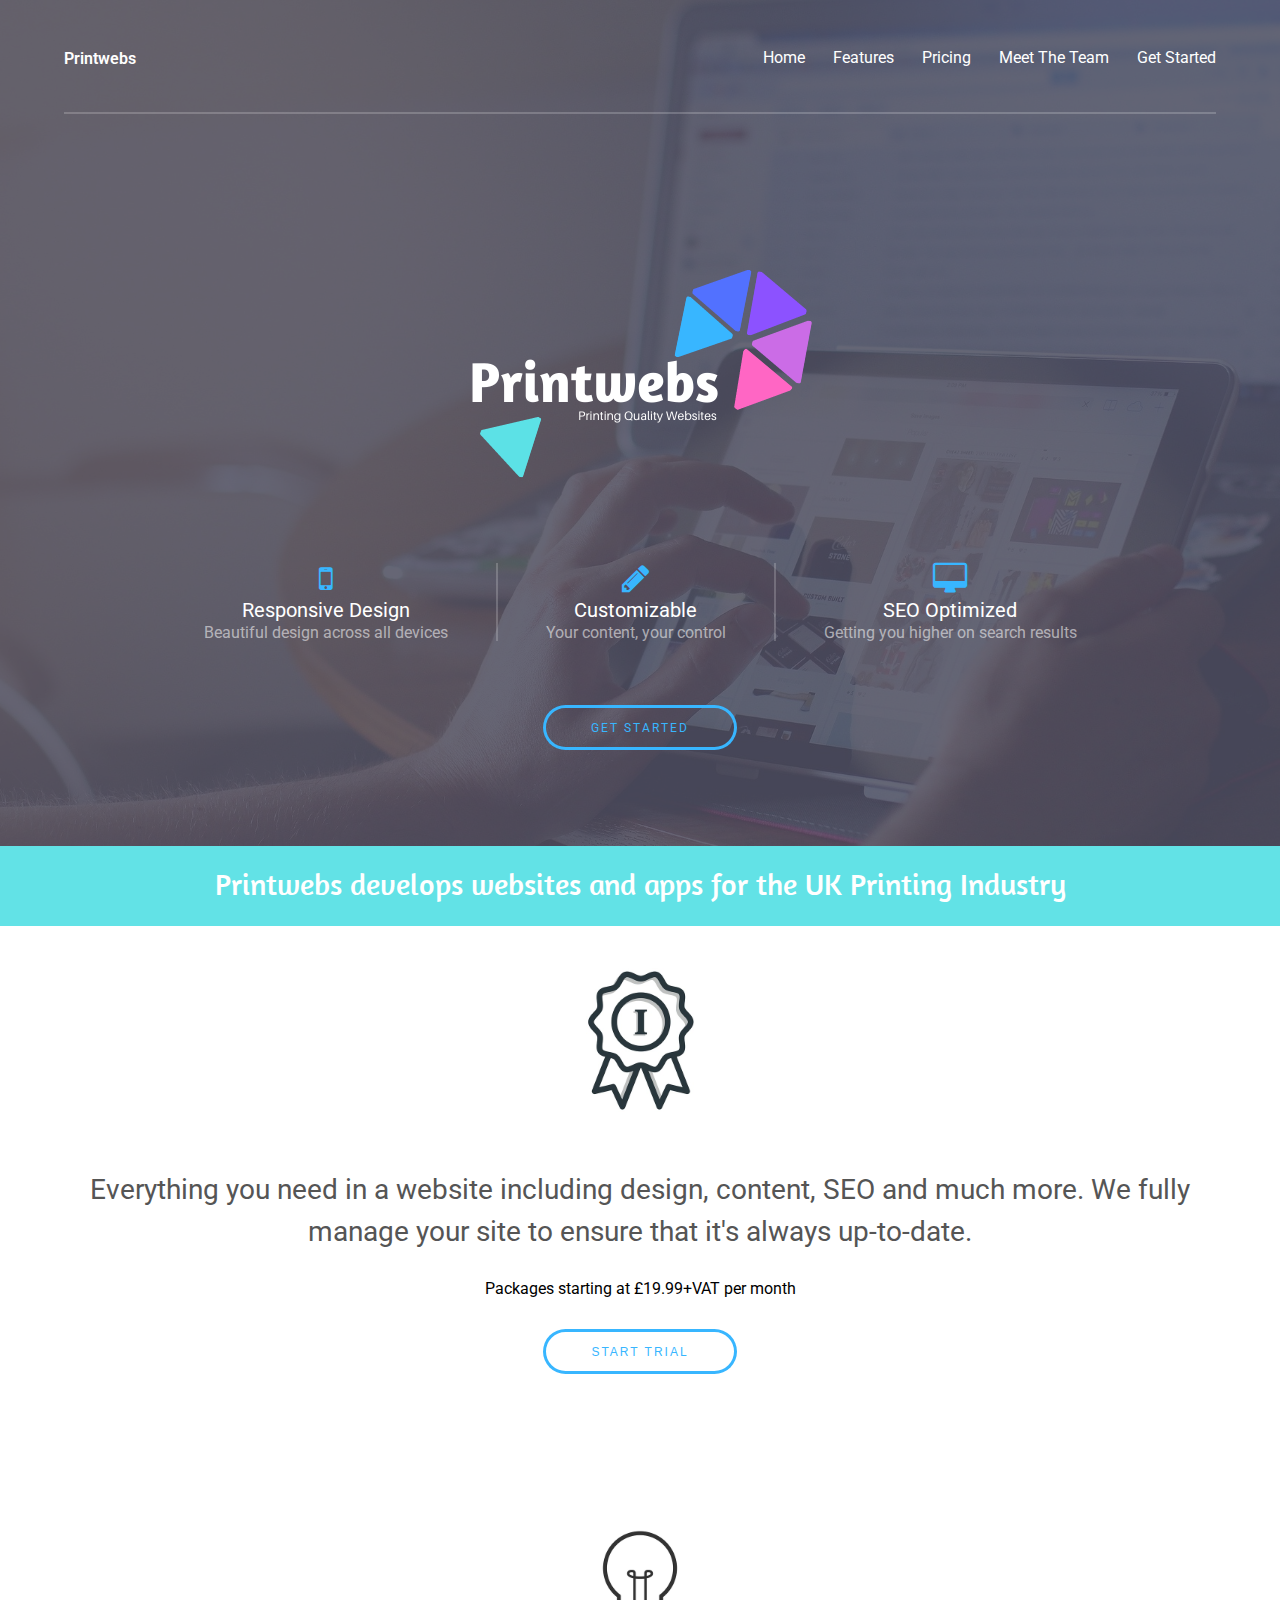
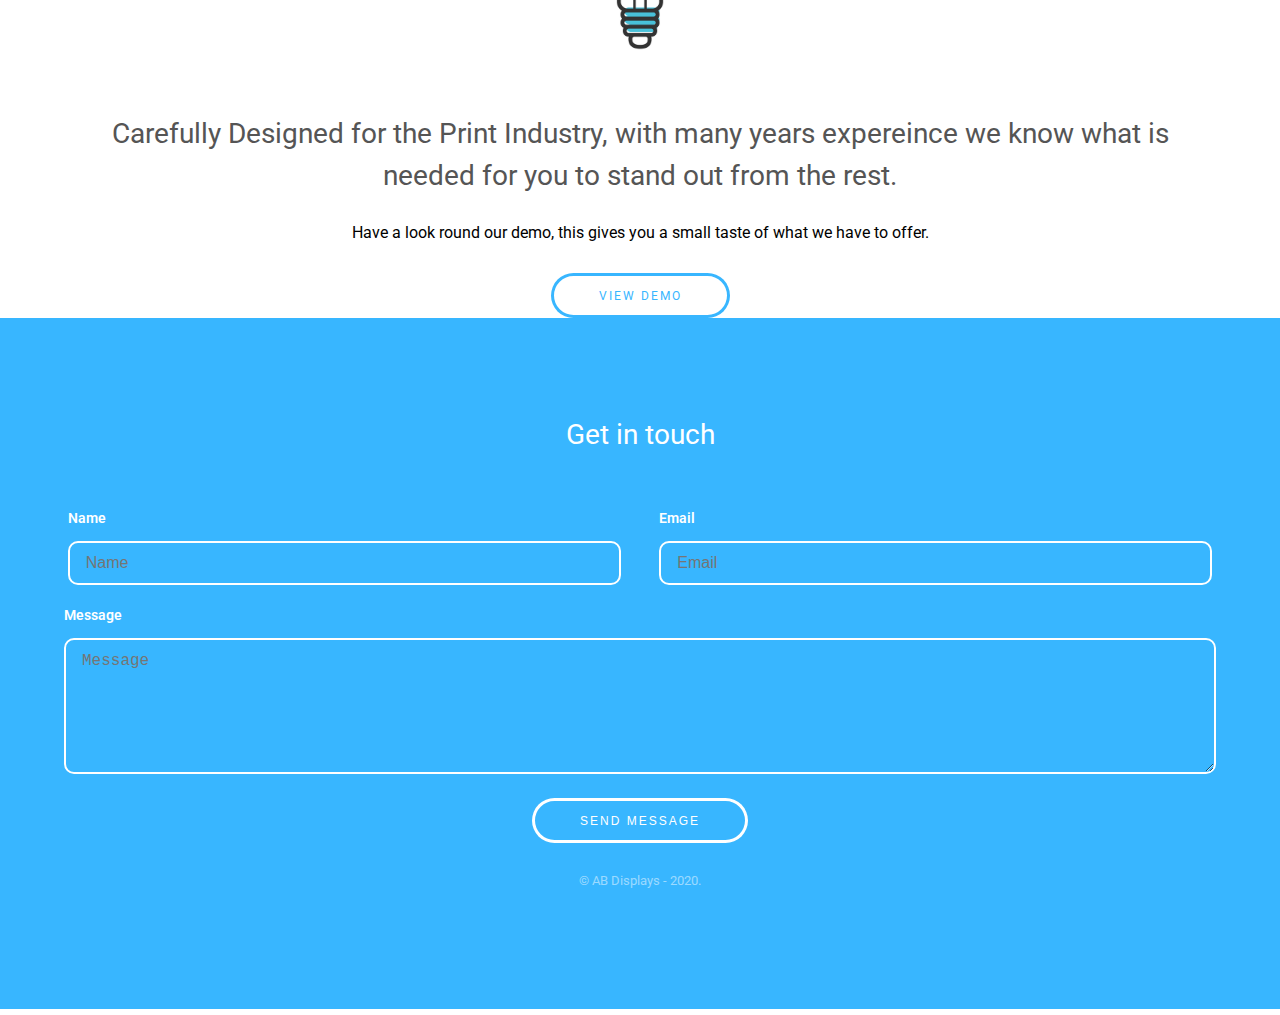
==== commit 1b36e86c: "Sub Banner" ====
--- a/index.html
+++ b/index.html
@@ -61,14 +61,13 @@
 
 				</div>
 			</section>
-
+			<div style="background-color: #62e2e6; height: 5rem;">
+				<h2 style="font-family: Amaranth; color: #ffffff; text-align: center; padding-top: 1rem;"> Printwebs develops websites and apps for the UK Printing Industry</h2>
+			</div>
 
 		<!-- Three -->
-			<section id="three" class="wrapper align-center">
+			<section id="three" class="align-center">
 				<div class="inner">
-					<div>
-						<h2 style="font-family: Amaranth; color: #38b6ff;"> Printwebs develops websites and apps for UK Print & Display Companies </h2>
-					</div>
 					<div class="flex flex-1">
 						<article>
 							<div class="image round">
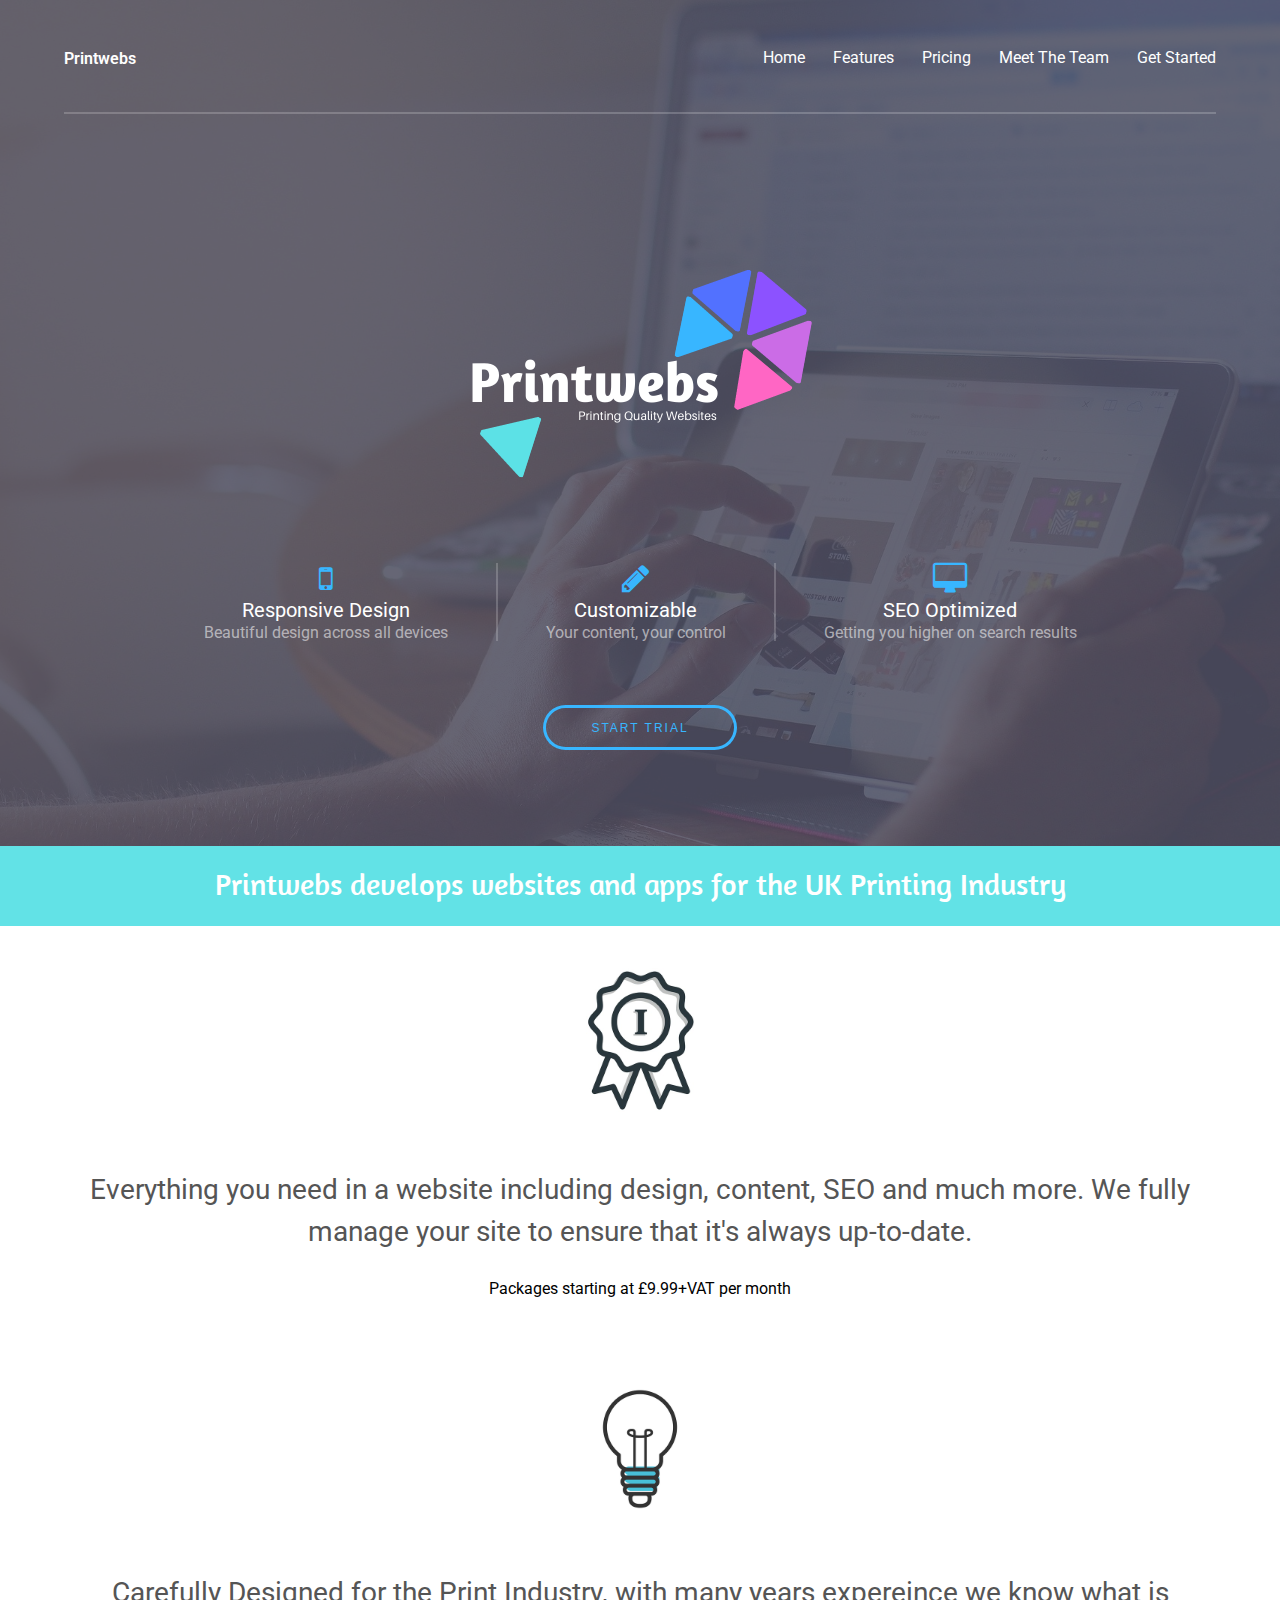
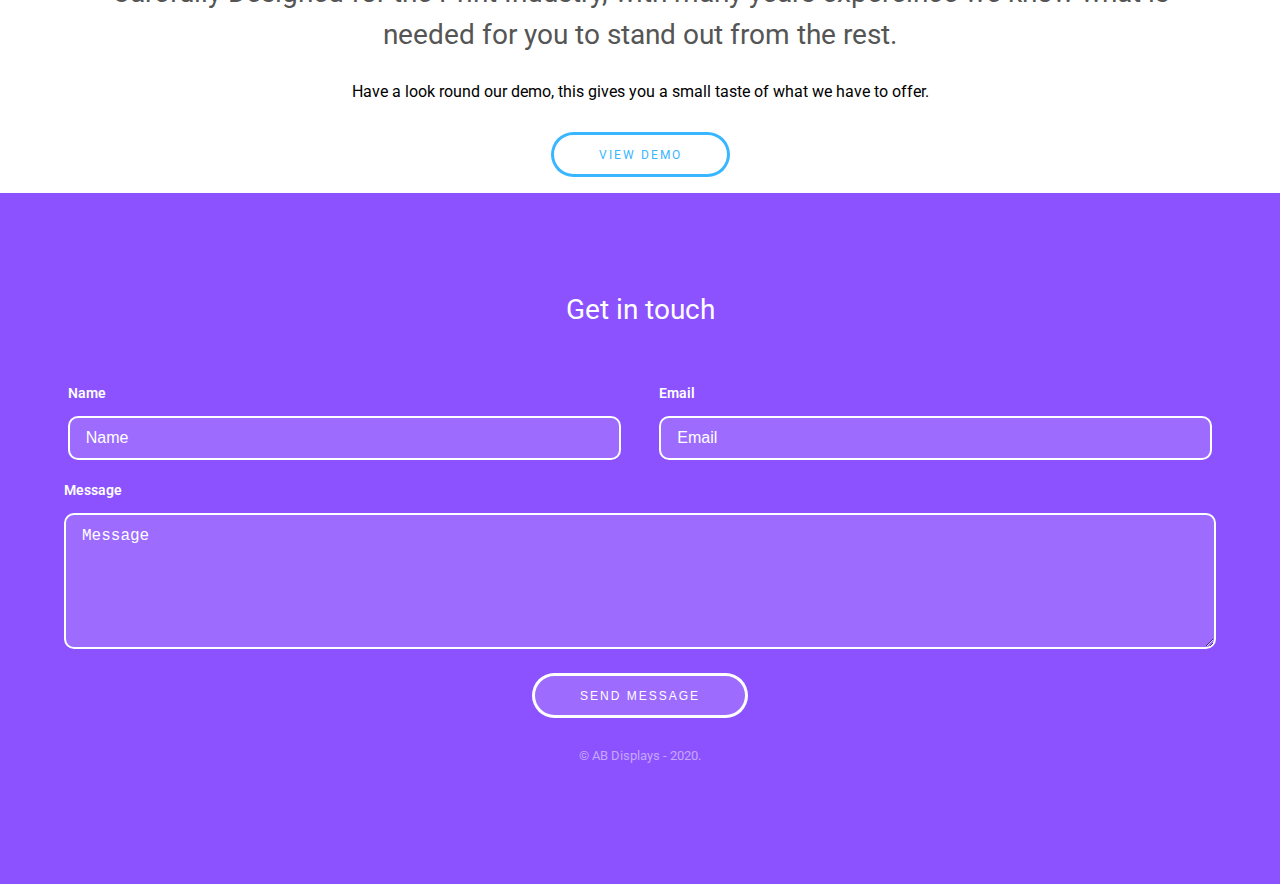
==== commit c510918c: "Style Changes" ====
--- a/index.html
+++ b/index.html
@@ -56,7 +56,7 @@
 					</div>
 
 					<footer>
-						<a href="#" class="button">Get Started</a>
+						<button type="button" data-target="#vevs-widget" data-id="30" data-affid="4664" class="button">Start Trial</button>
 					</footer>
 
 				</div>
@@ -76,12 +76,10 @@
 							<header>
 								<h3>Everything you need in a website including design, content, SEO and much more. We fully manage your site to ensure that it's always up-to-date.</h3>
 							</header>
-							<p>Packages starting at £19.99+VAT per month</p>
-							<footer>
-								<button type="button" data-target="#vevs-widget" data-id="30" data-affid="4664" class="button">Start Trial</button>
-							</footer>
+							<p>Packages starting at £9.99+VAT per month</p>
+
 						</article>
-						<article style="margin-top: 6rem;">
+						<article>
 							<div class="image round">
 								<img src="images/pic02.jpg" style="height: 15rem;" alt="Pic 02" />
 							</div>
@@ -89,7 +87,7 @@
 								<h3>Carefully Designed for the Print Industry, with many years expereince we know what is needed for you to stand out from the rest.</h3>
 							</header>
 							<p>Have a look round our demo, this gives you a small taste of what we have to offer.</p>
-							<footer>
+							<footer style="margin-bottom: 1rem;">
 								<a href="http://trials.freedemo.website/Printwebs_Demo/" target="_blank" class="button">View Demo</a>
 							</footer>
 						</article>
@@ -107,18 +105,18 @@
 
 						<div class="field half first">
 							<label for="name">Name</label>
-							<input name="name" id="name" type="text" placeholder="Name" class="input">
+							<input name="name" id="name" type="text" placeholder="Name" class="input input-footer" style="background-color: #9d6cff">
 						</div>
 						<div class="field half">
 							<label for="email">Email</label>
-							<input name="email" id="email" type="email" placeholder="Email" class="input">
+							<input name="email" id="email" type="email" placeholder="Email" class="input input-footer" style="background-color: #9d6cff">
 						</div>
 						<div class="field">
 							<label for="message">Message</label>
-							<textarea name="message" id="message" rows="6" placeholder="Message" class="textarea"></textarea>
+							<textarea name="message" id="message" rows="6" placeholder="Message" class="textarea input-footer" style="background-color: #9d6cff"></textarea>
 						</div>
 						<ul class="actions">
-							<li><input value="Send Message" class="button alt" type="submit" class="input"></li>
+							<li><input value="Send Message" class="button alt" type="submit" class="input input-footer" style="background-color: #9d6cff"></li>
 						</ul>
 					</form>
 
--- a/assets/css/main.css
+++ b/assets/css/main.css
@@ -3101,10 +3101,12 @@
 		}
 
 /* Footer */
-
+	 .input-footer::placeholder {
+		 color: white;
+	 }
 	#footer {
 		padding: 6em 0;
-		background: #38b6ff;
+			background: #8c52ff;
 		color: #fff;
 		text-align: center;
 	}
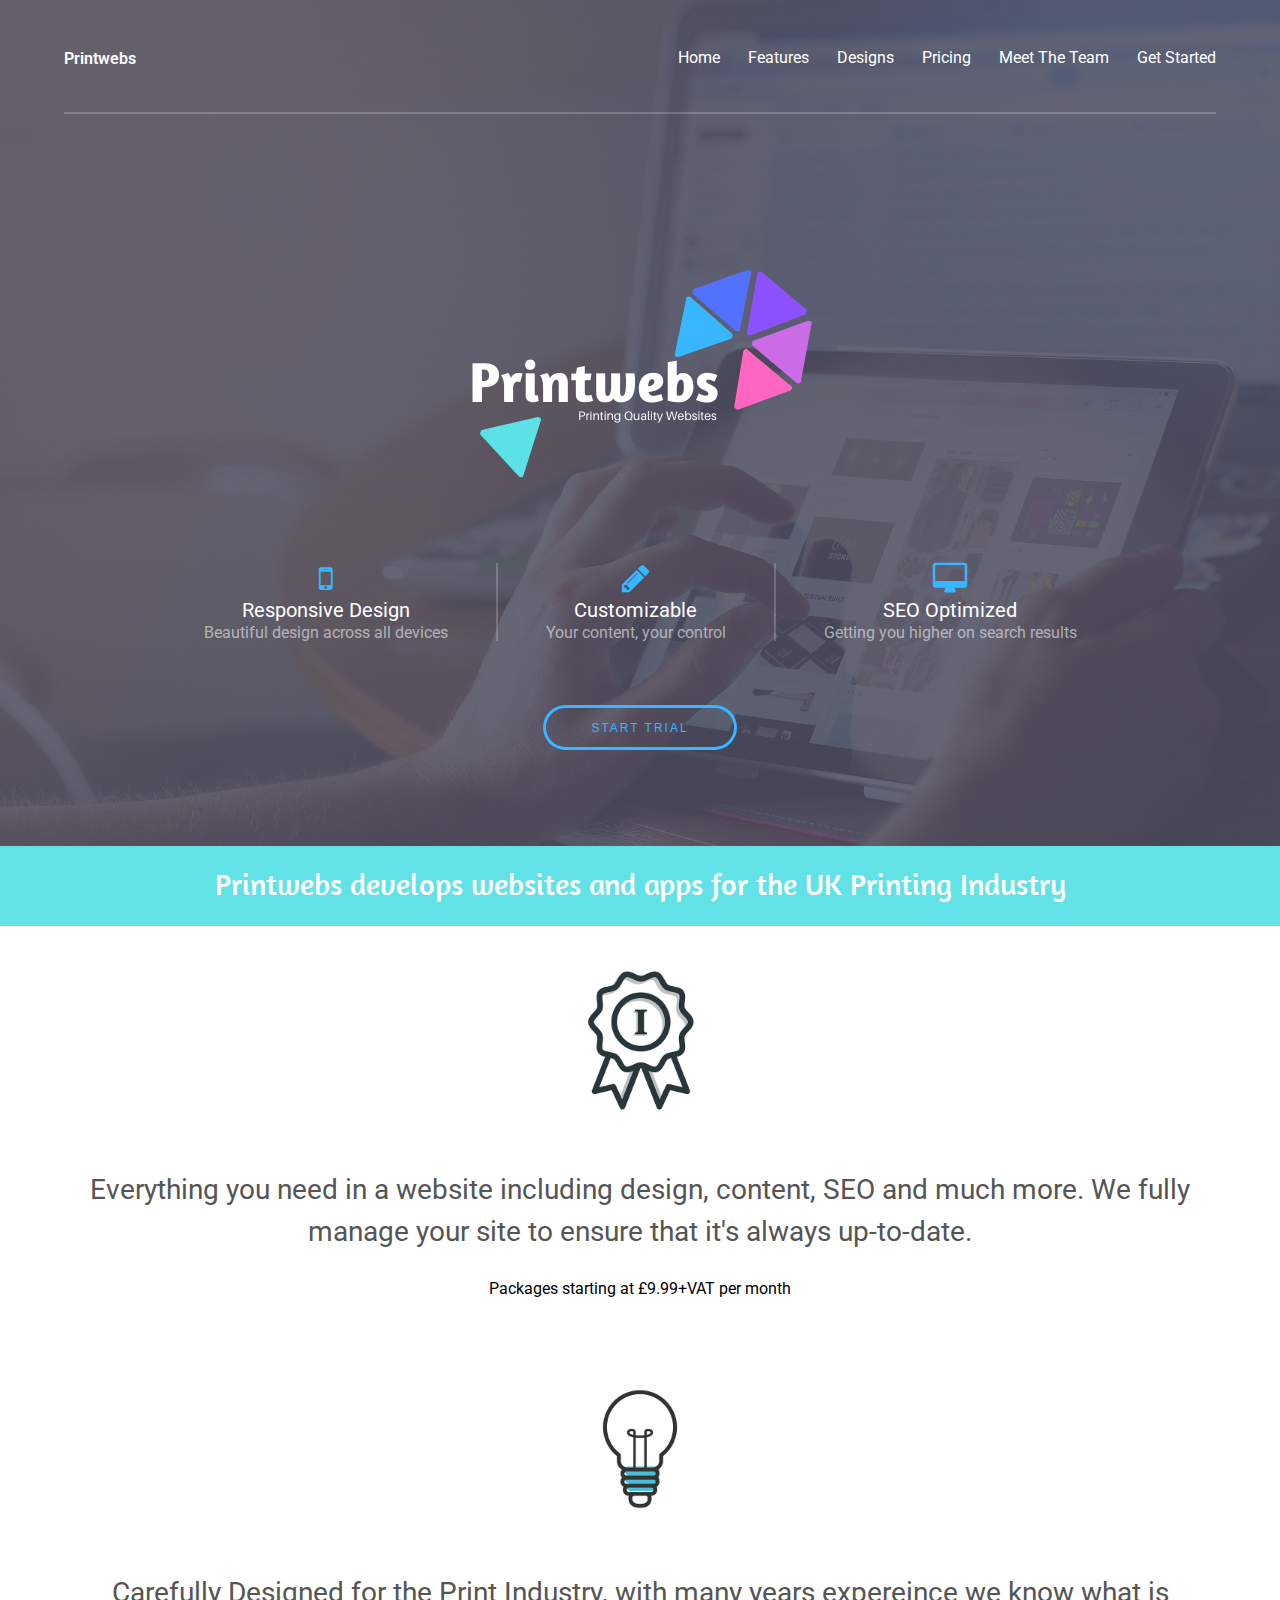
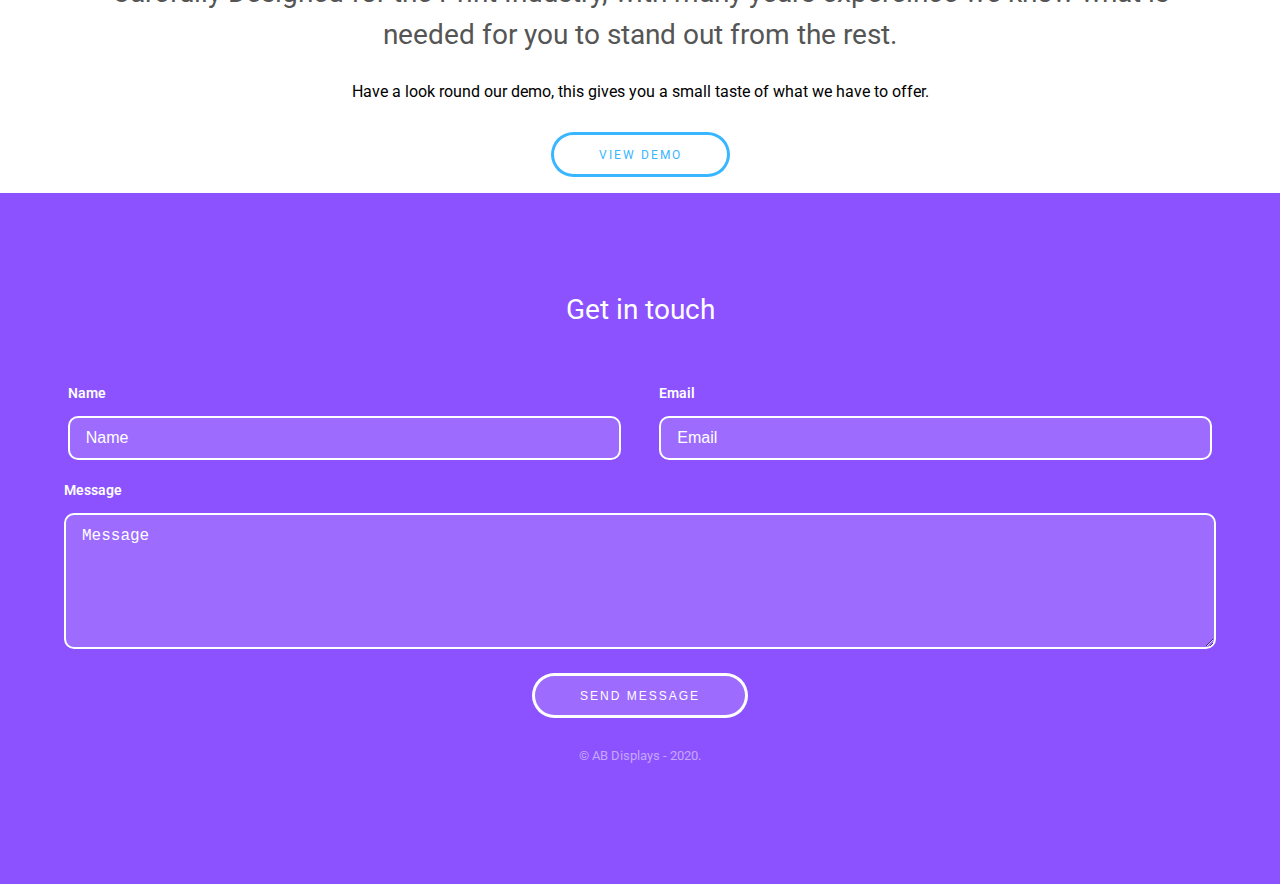
==== commit 13dfb19c: "Design page" ====
--- a/index.html
+++ b/index.html
@@ -16,6 +16,7 @@
 					<nav id="nav">
 						<a href="index.html">Home</a>
 						<a href="features.html">Features</a>
+						<a href="designs.html">Designs</a>
 						<a href="pricing.html">Pricing</a>
 						<a href="meet-the-team.html">Meet The Team</a>
 						<a href="">Get Started</a>
@@ -61,7 +62,7 @@
 
 				</div>
 			</section>
-			<div style="background-color: #62e2e6; height: 5rem;">
+			<div class="teal-banner">
 				<h2 style="font-family: Amaranth; color: #ffffff; text-align: center; padding-top: 1rem;"> Printwebs develops websites and apps for the UK Printing Industry</h2>
 			</div>
 
--- a/assets/css/main.css
+++ b/assets/css/main.css
@@ -217,6 +217,19 @@
 		}
 
 	}
+
+	.teal-banner {
+			background-color: #62e2e6;
+			height: 5rem;
+	}
+
+		@media screen and (max-width: 520px) {
+			.teal-banner {
+					background-color: #62e2e6;
+					height: 8rem;
+			}
+		}
+
 
 /* Grid */
 
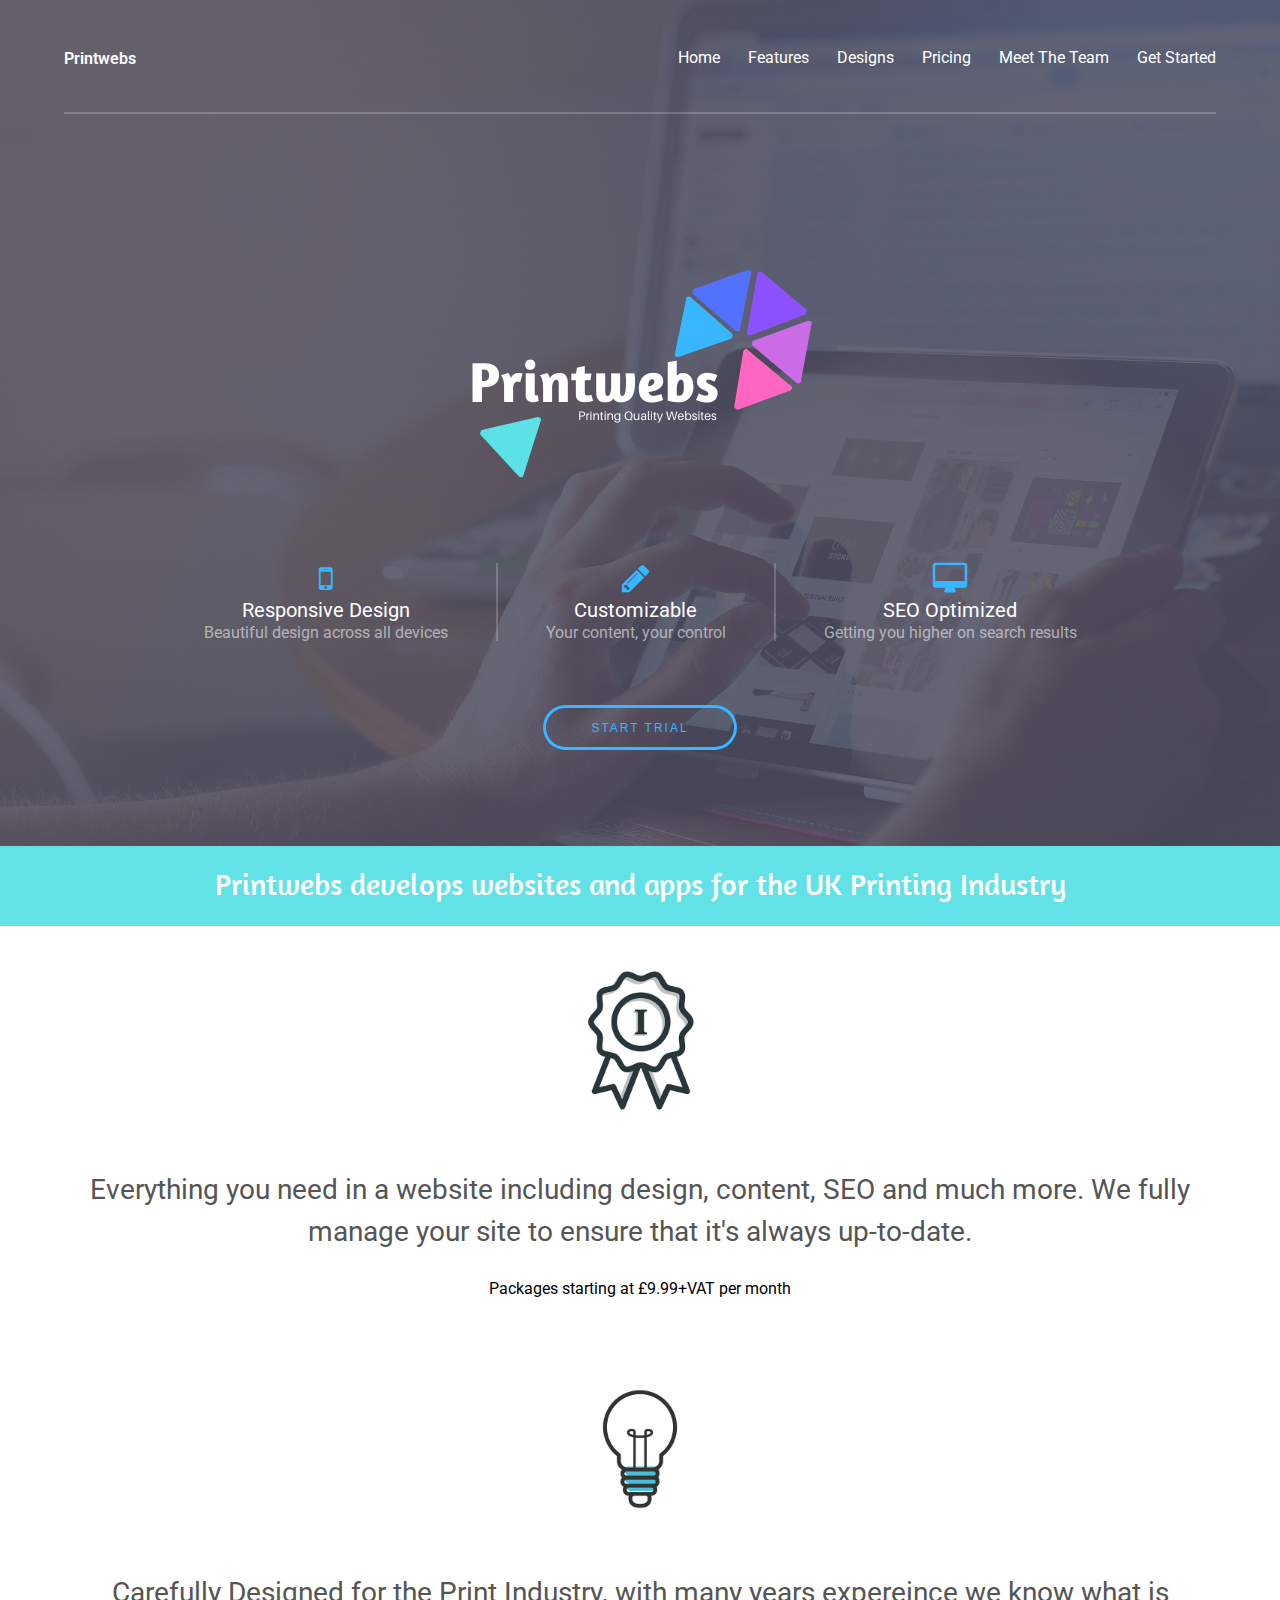
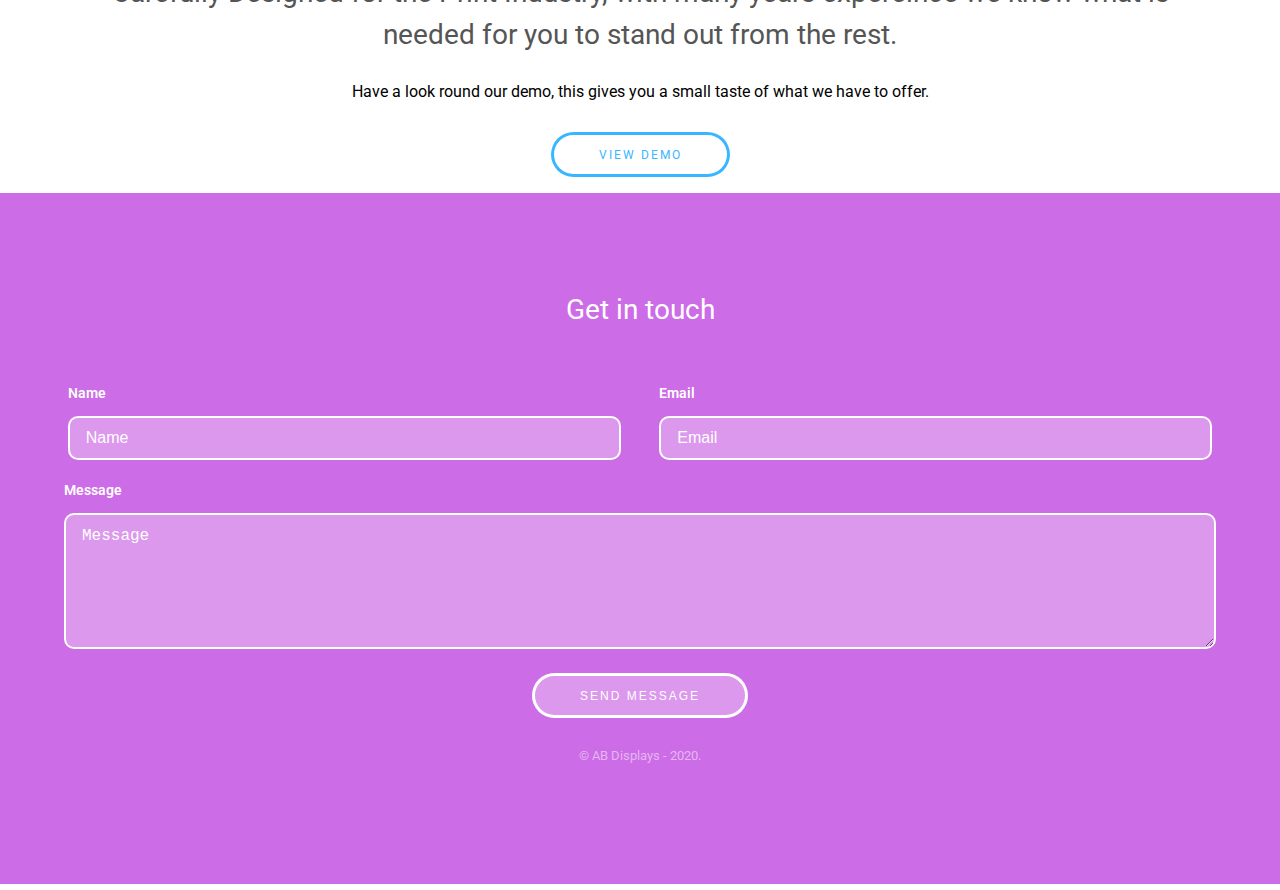
==== commit e294659c: "Featue page revamp." ====
--- a/index.html
+++ b/index.html
@@ -19,7 +19,7 @@
 						<a href="designs.html">Designs</a>
 						<a href="pricing.html">Pricing</a>
 						<a href="meet-the-team.html">Meet The Team</a>
-						<a href="">Get Started</a>
+						<a href="get-started.html">Get Started</a>
 					</nav>
 					<a href="#navPanel" class="navPanelToggle"><span class="fa fa-bars"></span></a>
 				</div>
@@ -106,18 +106,18 @@
 
 						<div class="field half first">
 							<label for="name">Name</label>
-							<input name="name" id="name" type="text" placeholder="Name" class="input input-footer" style="background-color: #9d6cff">
+							<input name="name" id="name" type="text" placeholder="Name" class="input input-footer" style="background-color: #DB98ED">
 						</div>
 						<div class="field half">
 							<label for="email">Email</label>
-							<input name="email" id="email" type="email" placeholder="Email" class="input input-footer" style="background-color: #9d6cff">
+							<input name="email" id="email" type="email" placeholder="Email" class="input input-footer" style="background-color: #DB98ED">
 						</div>
 						<div class="field">
 							<label for="message">Message</label>
-							<textarea name="message" id="message" rows="6" placeholder="Message" class="textarea input-footer" style="background-color: #9d6cff"></textarea>
+							<textarea name="message" id="message" rows="6" placeholder="Message" class="textarea input-footer" style="background-color: #DB98ED"></textarea>
 						</div>
 						<ul class="actions">
-							<li><input value="Send Message" class="button alt" type="submit" class="input input-footer" style="background-color: #9d6cff"></li>
+							<li><input value="Send Message" class="button alt" type="submit" class="input input-footer" style="background-color: #DB98ED"></li>
 						</ul>
 					</form>
 
--- a/assets/css/main.css
+++ b/assets/css/main.css
@@ -226,7 +226,7 @@
 		@media screen and (max-width: 520px) {
 			.teal-banner {
 					background-color: #62e2e6;
-					height: 8rem;
+					height: 10rem;
 			}
 		}
 
@@ -3119,7 +3119,7 @@
 	 }
 	#footer {
 		padding: 6em 0;
-			background: #8c52ff;
+			background: #cc6ce6;
 		color: #fff;
 		text-align: center;
 	}
